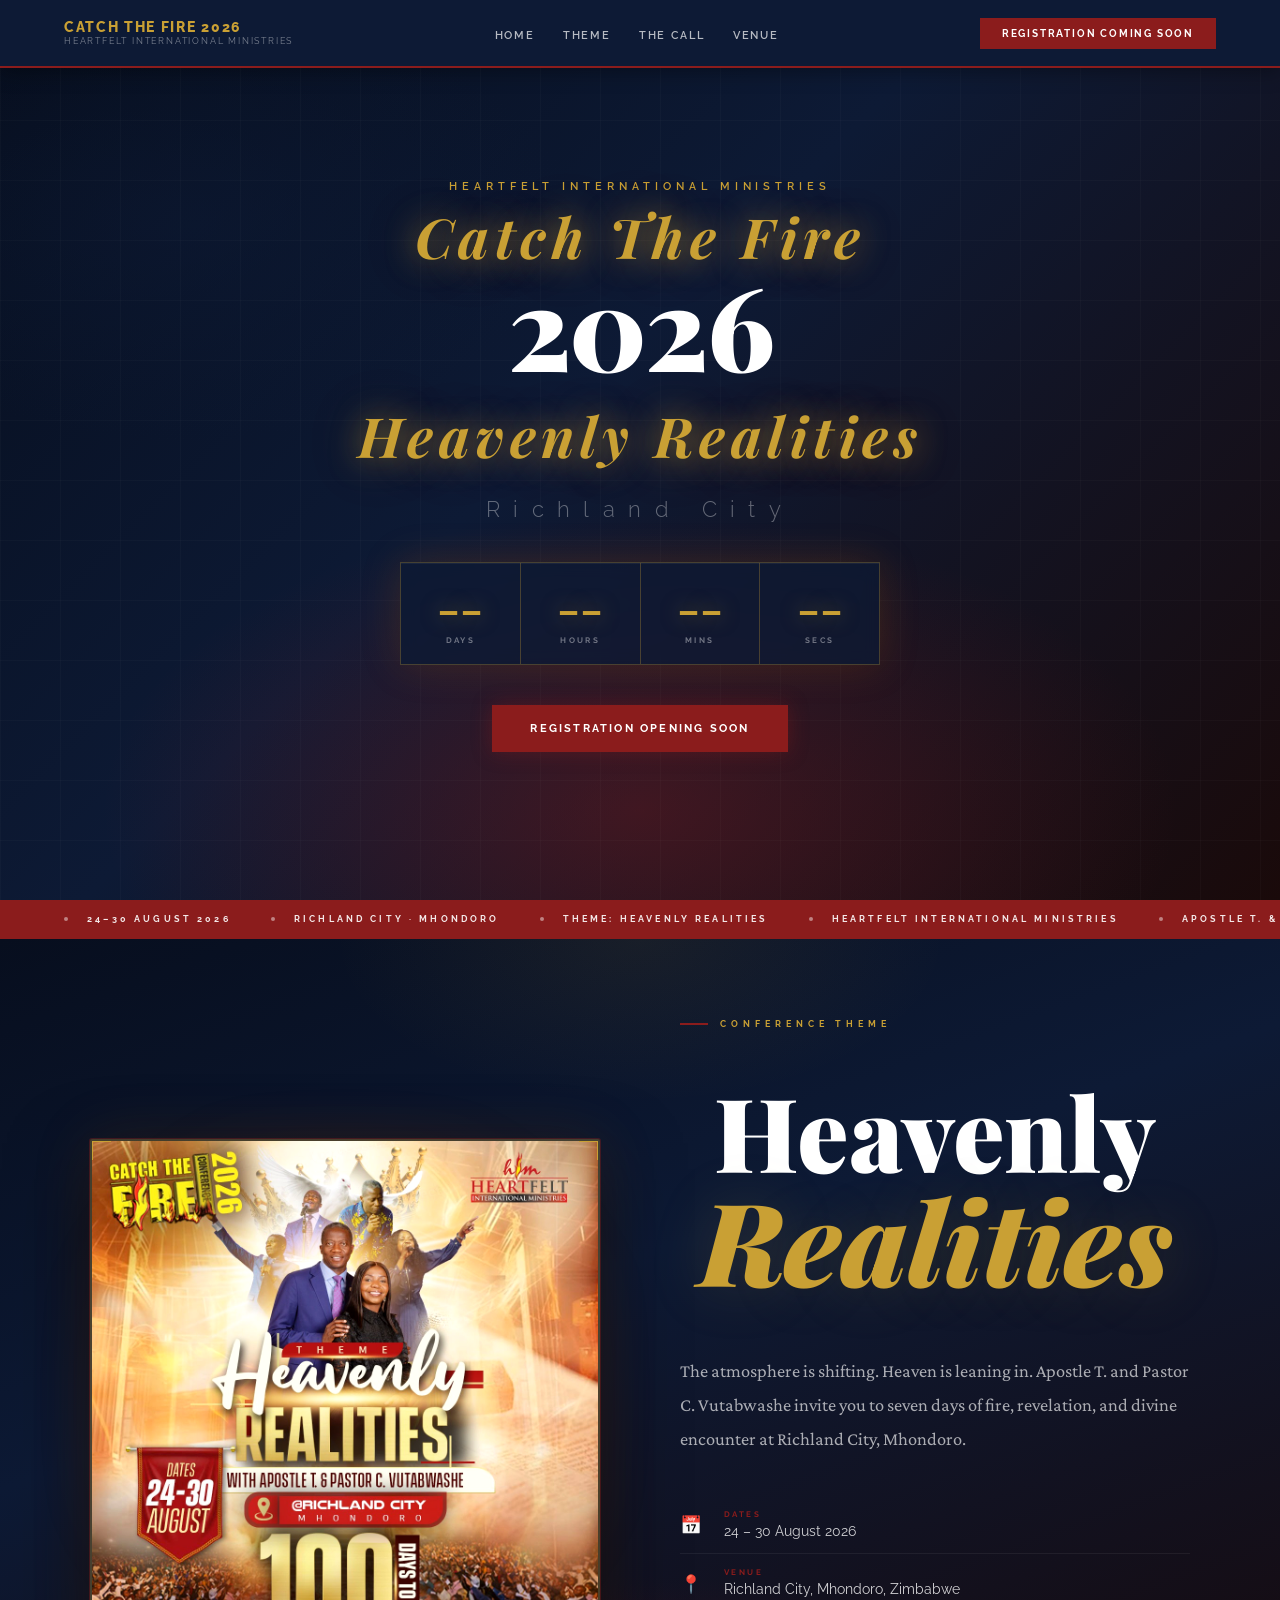
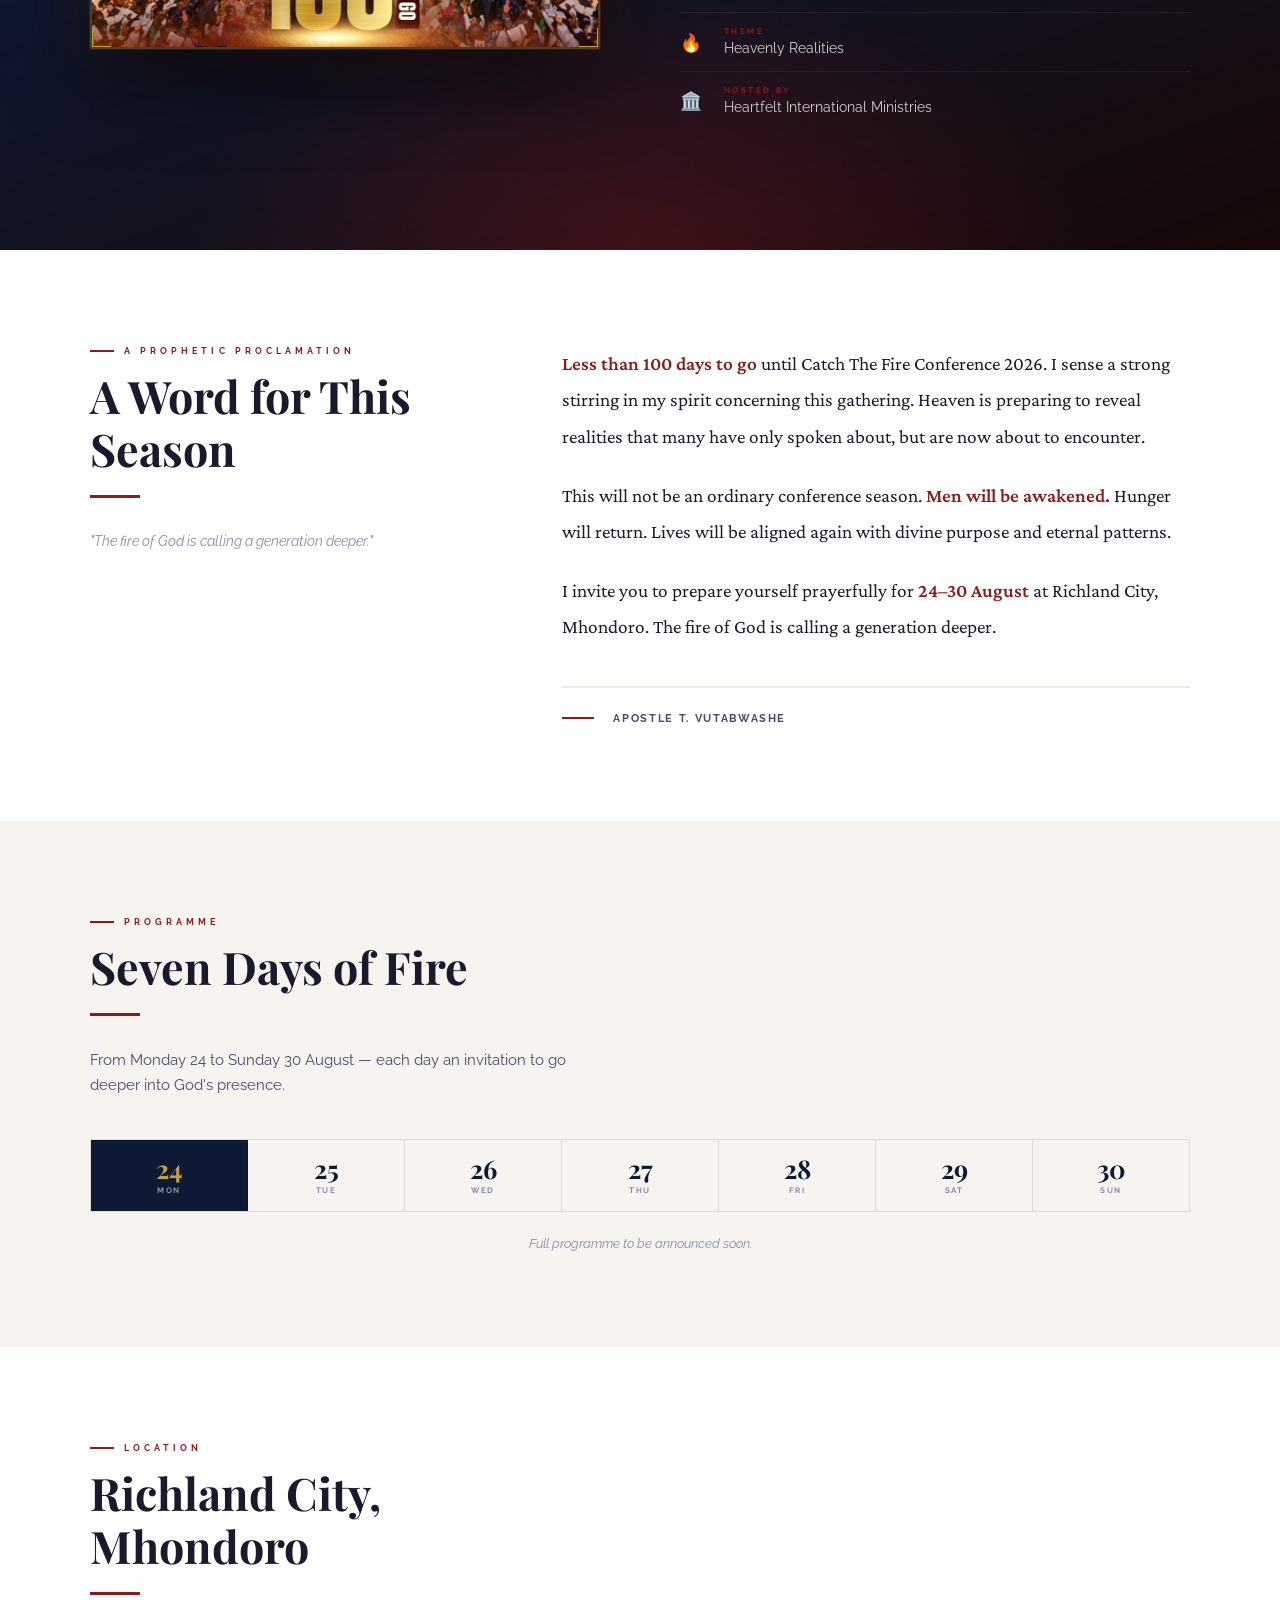
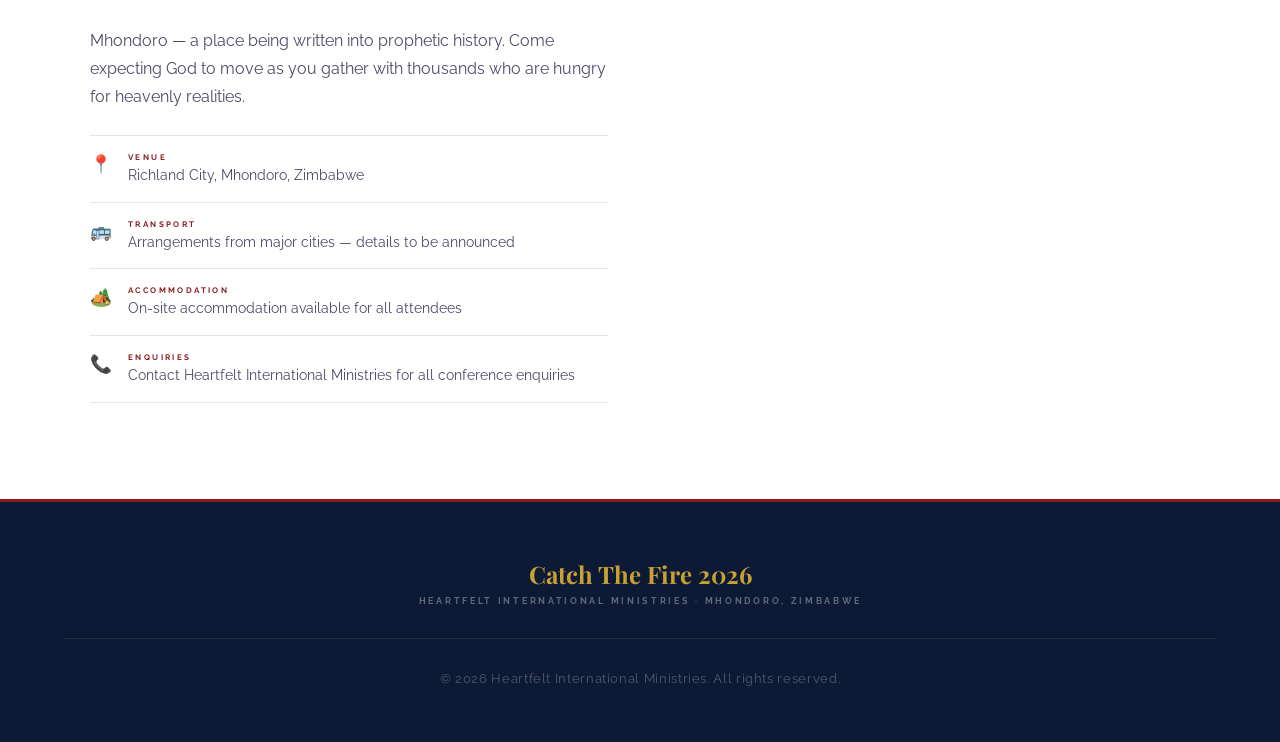
==== index.html @ 2359187a "initial project commit" ====
<!DOCTYPE html>
<html lang="en">
<head>
<meta charset="UTF-8">
<meta name="viewport" content="width=device-width, initial-scale=1.0">
<title>Catch The Fire 2026 — Heavenly Realities</title>
<link rel="preconnect" href="https://fonts.googleapis.com">
<link href="https://fonts.googleapis.com/css2?family=Playfair+Display:ital,wght@0,700;0,900;1,700&family=Raleway:wght@300;400;500;600;700;800&family=Crimson+Pro:ital,wght@0,300;0,400;0,600;1,400&display=swap" rel="stylesheet">
<!-- Main CSS File -->
<link href="assets/css/main.css" rel="stylesheet">
</head>
<body>

<nav>
  <a class="nav-brand" href="#">
    <span class="nav-brand-main">Catch The Fire 2026</span>
    <span class="nav-brand-sub">Heartfelt International Ministries</span>
  </a>
  <ul class="nav-links">
    <li><a href="#hero">Home</a></li>
    <li><a href="#theme">Theme</a></li>
    <li><a href="#message">The Call</a></li>
    <!-- <li><a href="#schedule">Programme</a></li> -->
    <li><a href="#venue">Venue</a></li>
  </ul>
  <a class="nav-reg" href="#register">Registration Coming Soon</a>
</nav>

<section id="hero">
  <div class="hero-ov"></div>
  <div class="hero-grid-bg"></div>

  <!-- Fire canvas at bottom of hero -->
  <canvas id="fire-canvas"></canvas>

  <!-- Floating ember particles -->
  <div class="embers-wrap" id="embers-wrap"></div>

  <div class="hero-content">
    <span class="hero-tagline">Heartfelt International Ministries</span>
    <h1 class="hero-title">
      <em>Catch The Fire</em>
      2026
    </h1>
     <h1 class="hero-title">
      <em>Heavenly Realities</em>
    </h1>
    <span class="hero-year">Richland City</span>
    <div class="cd-wrap">
      <div class="cd-unit"><span class="cd-num" id="cd-d">--</span><span class="cd-label">Days</span></div>
      <div class="cd-unit"><span class="cd-num" id="cd-h">--</span><span class="cd-label">Hours</span></div>
      <div class="cd-unit"><span class="cd-num" id="cd-m">--</span><span class="cd-label">Mins</span></div>
      <div class="cd-unit"><span class="cd-num" id="cd-s">--</span><span class="cd-label">Secs</span></div>
    </div>
    <div class="hero-ctas">
      <!-- Primary CTA now leads to the Coming Soon section instead -->
      <a class="btn-primary" href="#register">Registration Opening Soon</a>
    </div>
  </div>
</section>

<div class="div-bar" id="theme">
  <div class="div-scroll">
    <div class="div-item"><span class="div-dot"></span>24–30 August 2026</div>
    <div class="div-item"><span class="div-dot"></span>Richland City · Mhondoro</div>
    <div class="div-item"><span class="div-dot"></span>Theme: Heavenly Realities</div>
    <div class="div-item"><span class="div-dot"></span>Heartfelt International Ministries</div>
    <div class="div-item"><span class="div-dot"></span>Apostle T. & Pastor C. Vutabwashe</div>
    <div class="div-item"><span class="div-dot"></span>Catch The Fire 2026</div>
    <div class="div-item"><span class="div-dot"></span>24–30 August 2026</div>
    <div class="div-item"><span class="div-dot"></span>Richland City · Mhondoro</div>
    <div class="div-item"><span class="div-dot"></span>Theme: Heavenly Realities</div>
    <div class="div-item"><span class="div-dot"></span>Heartfelt International Ministries</div>
    <div class="div-item"><span class="div-dot"></span>Apostle T. & Pastor C. Vutabwashe</div>
    <div class="div-item"><span class="div-dot"></span>Catch The Fire 2026</div>
  </div>
</div>

<!-- ===================== CONFERENCE POSTER SECTION ===================== -->
<section id="poster-section">
  <div class="poster-inner">
    <div class="poster-image-wrap reveal">
      <div class="poster-glow"></div>
      <div class="poster-frame">
        <!-- REPLACE src below with your actual image path if hosting locally -->
        <img src="assets/img/poster.jpeg" alt="Catch The Fire 2026 — Heavenly Realities Conference Poster" />
        <div class="poster-corner tl"></div>
        <div class="poster-corner tr"></div>
        <div class="poster-corner bl"></div>
        <div class="poster-corner br"></div>
      </div>
    </div>
    <div class="poster-text reveal">
      <div class="poster-eyebrow">Conference Theme</div>
      <div class="theme-display">
        <span class="theme-big">Heavenly</span>
        <span class="theme-big accent">Realities</span>
      </div>
      <p class="poster-body">
        The atmosphere is shifting. Heaven is leaning in. Apostle T. and Pastor C. Vutabwashe invite you to seven days of fire, revelation, and divine encounter at Richland City, Mhondoro.
      </p>
      <ul class="poster-details-list">
        <li>
          <span class="pd-icon">📅</span>
          <div><span class="pd-label">Dates</span><span class="pd-val">24 – 30 August 2026</span></div>
        </li>
        <li>
          <span class="pd-icon">📍</span>
          <div><span class="pd-label">Venue</span><span class="pd-val">Richland City, Mhondoro, Zimbabwe</span></div>
        </li>
        <li>
          <span class="pd-icon">🔥</span>
          <div><span class="pd-label">Theme</span><span class="pd-val">Heavenly Realities</span></div>
        </li>
        <li>
          <span class="pd-icon">🏛️</span>
          <div><span class="pd-label">Hosted By</span><span class="pd-val">Heartfelt International Ministries</span></div>
        </li>
      </ul>
      <!-- <div class="poster-cta-row">
        <a class="btn-gold" href="#register">Register Now</a>
        <a class="btn-outline" href="#schedule">View Programme</a>
      </div> -->
    </div>
  </div>
</section>

<!-- MESSAGE – light -->
<section class="s-light" id="message">
  <div class="sw">
    <div class="msg-grid reveal">
      <div>
        <div class="kicker">A Prophetic Proclamation</div>
        <h2 class="sec-title">A Word for This Season</h2>
        <div class="rule"></div>
        <p style="margin-top:1.5rem; font-size:0.88rem; color:var(--text-muted); font-style:italic; line-height:1.7;">
          "The fire of God is calling a generation deeper."
        </p>
      </div>
      <div class="msg-text">
        <p><strong>Less than 100 days to go</strong> until Catch The Fire Conference 2026. I sense a strong stirring in my spirit concerning this gathering. Heaven is preparing to reveal realities that many have only spoken about, but are now about to encounter.</p>
        <p>This will not be an ordinary conference season. <strong>Men will be awakened.</strong> Hunger will return. Lives will be aligned again with divine purpose and eternal patterns.</p>
        <p>I invite you to prepare yourself prayerfully for <strong>24–30 August</strong> at Richland City, Mhondoro. The fire of God is calling a generation deeper.</p>
        <div class="msg-sig">
          <div class="sig-bar"></div>
          <div class="sig-name">Apostle T. Vutabwashe</div>
        </div>
      </div>
    </div>
  </div>
</section>

<!-- SCHEDULE – off-white -->
<section class="s-off" id="schedule">
  <div class="sw">
    <div class="kicker">Programme</div>
    <h2 class="sec-title">Seven Days of Fire</h2>
    <div class="rule"></div>
    <p style="color:var(--text-mid); max-width:500px; font-size:0.95rem; line-height:1.7; margin-bottom:0.5rem;">From Monday 24 to Sunday 30 August — each day an invitation to go deeper into God's presence.</p>
    <div class="sched-tabs" id="tabs">
      <div class="sd on" data-i="0"><span class="sd-n">24</span><span class="sd-d">Mon</span></div>
      <div class="sd" data-i="1"><span class="sd-n">25</span><span class="sd-d">Tue</span></div>
      <div class="sd" data-i="2"><span class="sd-n">26</span><span class="sd-d">Wed</span></div>
      <div class="sd" data-i="3"><span class="sd-n">27</span><span class="sd-d">Thu</span></div>
      <div class="sd" data-i="4"><span class="sd-n">28</span><span class="sd-d">Fri</span></div>
      <div class="sd" data-i="5"><span class="sd-n">29</span><span class="sd-d">Sat</span></div>
      <div class="sd" data-i="6"><span class="sd-n">30</span><span class="sd-d">Sun</span></div>
    </div>
    <!-- <div id="panels">
      <div class="sched-panel on" data-p="0">
        <div class="sess"><div class="sess-time">Evening</div><div class="sess-info"><div class="sess-title">Opening Night — Ignition</div><div class="sess-desc">Welcome, worship, and the inaugural fire session with Apostle Vutabwashe.</div></div><div class="sess-tag">Opening</div></div>
      </div>
      <div class="sched-panel" data-p="1">
        <div class="sess"><div class="sess-time">Morning</div><div class="sess-info"><div class="sess-title">Morning Session</div><div class="sess-desc">Prayer, worship, and teaching on Heavenly Realities.</div></div><div class="sess-tag">Teaching</div></div>
        <div class="sess"><div class="sess-time">Evening</div><div class="sess-info"><div class="sess-title">Evening Fire Session</div><div class="sess-desc">Corporate worship and impartation.</div></div><div class="sess-tag">Worship</div></div>
      </div>
      <div class="sched-panel" data-p="2">
        <div class="sess"><div class="sess-time">Morning</div><div class="sess-info"><div class="sess-title">Morning Prayer &amp; Teaching</div><div class="sess-desc">Deep teaching on divine alignment and eternal purpose.</div></div><div class="sess-tag">Teaching</div></div>
        <div class="sess"><div class="sess-time">Evening</div><div class="sess-info"><div class="sess-title">Midweek Fire</div><div class="sess-desc">High praise and worship encounter.</div></div><div class="sess-tag">Worship</div></div>
      </div>
      <div class="sched-panel" data-p="3">
        <div class="sess"><div class="sess-time">Morning</div><div class="sess-info"><div class="sess-title">Prophetic Morning</div><div class="sess-desc">Prophetic sessions and personal ministry.</div></div><div class="sess-tag">Prophetic</div></div>
        <div class="sess"><div class="sess-time">Evening</div><div class="sess-info"><div class="sess-title">Prophetic Night</div><div class="sess-desc">Prophetic declarations and ministry over the congregation.</div></div><div class="sess-tag">Prophetic</div></div>
      </div>
      <div class="sched-panel" data-p="4">
        <div class="sess"><div class="sess-time">Morning</div><div class="sess-info"><div class="sess-title">Healing &amp; Impartation</div><div class="sess-desc">Prayer for healing, breakthrough, and the laying on of hands.</div></div><div class="sess-tag">Healing</div></div>
        <div class="sess"><div class="sess-time">Evening</div><div class="sess-info"><div class="sess-title">Friday Fire</div><div class="sess-desc">Faith-filled worship and powerful ministry.</div></div><div class="sess-tag">Worship</div></div>
      </div>
      <div class="sched-panel" data-p="5">
        <div class="sess"><div class="sess-time">Morning</div><div class="sess-info"><div class="sess-title">Youth Morning Power</div><div class="sess-desc">Dedicated sessions for the younger generation.</div></div><div class="sess-tag">Youth</div></div>
        <div class="sess"><div class="sess-time">Evening</div><div class="sess-info"><div class="sess-title">Youth Fire Night</div><div class="sess-desc">A powerful night for the youth — worship, fire, and encounter.</div></div><div class="sess-tag">Youth</div></div>
      </div>
      <div class="sched-panel" data-p="6">
        <div class="sess"><div class="sess-time">Morning</div><div class="sess-info"><div class="sess-title">Closing Morning Service</div><div class="sess-desc">Final teaching and communion together.</div></div><div class="sess-tag">Closing</div></div>
        <div class="sess"><div class="sess-time">Afternoon</div><div class="sess-info"><div class="sess-title">Commissioning &amp; Closing Fire</div><div class="sess-desc">Final impartation, commissioning prayer, and the closing celebration of fire.</div></div><div class="sess-tag">Commissioning</div></div>
      </div>
    </div> -->
    <p style="font-size:0.82rem; color:var(--text-muted); font-style:italic; text-align:center; margin-top:1.5rem;">Full programme to be announced soon.</p>
  </div>
</section>

<!-- VENUE – light -->
<section class="s-light" id="venue">
  <div class="sw">
    <div class="venue-grid reveal">
      <div>
        <div class="kicker">Location</div>
        <h2 class="sec-title">Richland City, Mhondoro</h2>
        <div class="rule"></div>
        <p style="color:var(--text-mid); line-height:1.8; font-size:0.97rem; margin-bottom:1rem;">Mhondoro — a place being written into prophetic history. Come expecting God to move as you gather with thousands who are hungry for heavenly realities.</p>
        <ul class="vi-list">
          <li><span class="vi-ico">📍</span><div><span class="vi-k">Venue</span><span class="vi-v">Richland City, Mhondoro, Zimbabwe</span></div></li>
          <li><span class="vi-ico">🚌</span><div><span class="vi-k">Transport</span><span class="vi-v">Arrangements from major cities — details to be announced</span></div></li>
          <li><span class="vi-ico">🏕️</span><div><span class="vi-k">Accommodation</span><span class="vi-v">On-site accommodation available for all attendees</span></div></li>
          <li><span class="vi-ico">📞</span><div><span class="vi-k">Enquiries</span><span class="vi-v">Contact Heartfelt International Ministries for all conference enquiries</span></div></li>
        </ul>
      </div>
        <div class="venue-map">
          <iframe
            src="https://www.google.com/maps/embed?pb=!1m18!1m12!1m3!1d3798.32!2d30.8258728!3d-18.5552512!2m3!1f0!2f0!3f0!3m2!1i1024!2i768!4f13.1!3m3!1m2!1s0x1933c52f6a440211%3A0x83f27c504158d6ca!2sMount%20Zion%2C%20Richland%20City!5e0!3m2!1sen!2szw!4v1716000000000"
            width="100%"
            height="100%"
            style="border:0; position:absolute; inset:0; width:100%; height:100%;"
            allowfullscreen=""
            loading="lazy"
            referrerpolicy="no-referrer-when-downgrade">
          </iframe>
        </div>
    </div>
  </div>
</section>

<footer>
  <span class="ft-logo">Catch The Fire 2026</span>
  <span class="ft-min">Heartfelt International Ministries · Mhondoro, Zimbabwe</span>
  <div class="ft-rule"></div>
  <p class="ft-copy">© 2026 Heartfelt International Ministries. All rights reserved.</p>
</footer>
<!-- Main JS File -->
<script src="assets/js/main.js"></script>
</body>
</html>
---- assets/css/main.css ----
*, *::before, *::after { box-sizing: border-box; margin: 0; padding: 0; }
:root {
  --navy:       #0d1a35;
  --navy-mid:   #122040;
  --navy-light: #1a2d54;
  --crimson:    #8b1c1c;
  --crimson-hi: #a82424;
  --crimson-dim:#5a1010;
  --gold:       #c9a034;
  --gold-light: #e0b84a;
  --gold-dim:   #876a1f;
  --white:      #ffffff;
  --off-white:  #f7f4ef;
  --light-gray: #eeeae3;
  --text-dark:  #1a1a2e;
  --text-mid:   #4a4a6a;
  --text-muted: #8a8aaa;
  --bl: rgba(0,0,0,0.1);
  --bn: rgba(255,255,255,0.1);
  --bg: rgba(201,160,52,0.3);
}
html { scroll-behavior: smooth; }
body { font-family: 'Raleway', sans-serif; font-size: 16px; color: var(--text-dark); background: var(--white); overflow-x: hidden; }

/* NAV */
nav {
  position: fixed; top: 0; left: 0; right: 0; z-index: 200;
  background: var(--navy); border-bottom: 2px solid var(--crimson);
  display: flex; align-items: center; justify-content: space-between;
  padding: 0 5%; height: 68px;
  box-shadow: 0 2px 20px rgba(0,0,0,0.4);
}
.nav-brand { display: flex; flex-direction: column; text-decoration: none; }
.nav-brand-main { font-weight: 800; font-size: 14px; letter-spacing: 0.12em; text-transform: uppercase; color: var(--gold); line-height: 1.1; }
.nav-brand-sub { font-size: 9px; font-weight: 400; letter-spacing: 0.2em; text-transform: uppercase; color: rgba(255,255,255,0.45); }
.nav-links { display: flex; gap: 1.8rem; list-style: none; }
.nav-links a { font-size: 11px; font-weight: 600; letter-spacing: 0.15em; text-transform: uppercase; color: rgba(255,255,255,0.7); text-decoration: none; transition: color 0.25s; padding-bottom: 2px; border-bottom: 1px solid transparent; }
.nav-links a:hover { color: var(--gold); border-bottom-color: var(--gold); }
.nav-reg { background: var(--crimson); color: #fff; font-size: 10px; font-weight: 700; letter-spacing: 0.18em; text-transform: uppercase; padding: 10px 22px; text-decoration: none; transition: background 0.25s; }
.nav-reg:hover { background: var(--crimson-hi); }

/* HERO */
#hero {
  position: relative; min-height: 100vh;
  display: flex; align-items: center; justify-content: center;
  background: linear-gradient(135deg, #060d1c 0%, var(--navy) 45%, #1a0a0a 100%);
  overflow: hidden;
}
.hero-ov {
  position: absolute; inset: 0;
  background:
    radial-gradient(ellipse 70% 55% at 50% 90%, rgba(139,28,28,0.38) 0%, transparent 60%),
    radial-gradient(ellipse 50% 40% at 15% 25%, rgba(13,26,53,0.5) 0%, transparent 60%);
}
.hero-grid-bg {
  position: absolute; inset: 0;
  background-image: linear-gradient(rgba(255,255,255,0.02) 1px, transparent 1px), linear-gradient(90deg, rgba(255,255,255,0.02) 1px, transparent 1px);
  background-size: 60px 60px;
}

/* FIRE CANVAS */
#fire-canvas {
  position: absolute;
  bottom: 0; left: 0; right: 0;
  width: 100%; height: 55%;
  z-index: 1;
  pointer-events: none;
  opacity: 0.85;
}

/* FLOATING EMBER PARTICLES */
.embers-wrap {
  position: absolute; inset: 0; z-index: 1; pointer-events: none; overflow: hidden;
}
.ember {
  position: absolute;
  bottom: -10px;
  width: 3px; height: 3px;
  border-radius: 50%;
  background: radial-gradient(circle, #fff8d0, #ffaa00, transparent);
  animation: ember-rise linear infinite;
  opacity: 0;
  box-shadow: 0 0 6px 2px rgba(255,150,0,0.6);
}
@keyframes ember-rise {
  0%   { transform: translateY(0) translateX(0) scale(1); opacity: 0; }
  10%  { opacity: 1; }
  80%  { opacity: 0.6; }
  100% { transform: translateY(-80vh) translateX(var(--drift)) scale(0); opacity: 0; }
}

.hero-content { position: relative; z-index: 3; text-align: center; padding: 6rem 5% 4rem; max-width: 860px; width: 100%; }
.hero-badge {
  display: inline-flex; align-items: center; gap: 10px;
  background: var(--crimson); color: #fff;
  font-size: 9px; font-weight: 700; letter-spacing: 0.3em; text-transform: uppercase;
  padding: 7px 20px; margin-bottom: 2rem;
}
.hero-badge::before, .hero-badge::after { content: ''; display: block; width: 16px; height: 1px; background: rgba(255,255,255,0.4); }
.hero-tagline { font-size: 11px; font-weight: 600; letter-spacing: 0.45em; text-transform: uppercase; color: var(--gold); margin-bottom: 1.2rem; display: block; }
.hero-title { font-family: 'Playfair Display', serif; font-size: clamp(3.5rem, 9vw, 7.5rem); font-weight: 900; line-height: 0.9; color: #fff; margin-bottom: 0.3em; letter-spacing: -0.02em; }
.hero-title em { display: block; font-style: italic; color: var(--gold); font-size: 0.48em; letter-spacing: 0.1em; font-weight: 700; margin-bottom: 0.2em; text-shadow: 0 0 30px rgba(201,160,52,0.6), 0 0 60px rgba(255,120,0,0.3); animation: glow-pulse 3s ease-in-out infinite; }
@keyframes glow-pulse {
  0%, 100% { text-shadow: 0 0 30px rgba(201,160,52,0.6), 0 0 60px rgba(255,120,0,0.3); }
  50% { text-shadow: 0 0 50px rgba(201,160,52,0.9), 0 0 100px rgba(255,120,0,0.5), 0 0 4px #fff; }
}
.hero-year { font-family: 'Raleway', sans-serif; font-size: clamp(1rem, 2vw, 1.4rem); font-weight: 300; letter-spacing: 0.6em; color: rgba(255,255,255,0.35); margin-top: 0.5rem; display: block; }

/* COUNTDOWN */
.cd-wrap {
  display: flex; justify-content: center; align-items: stretch;
  border: 1px solid var(--bg); background: rgba(13,26,53,0.75);
  max-width: 480px; margin: 2.5rem auto;
  backdrop-filter: blur(8px);
  box-shadow: 0 0 40px rgba(200,100,0,0.2), inset 0 1px 0 rgba(255,255,255,0.05);
}
.cd-unit { flex: 1; padding: 1.2rem 0.5rem; text-align: center; border-right: 1px solid var(--bg); }
.cd-unit:last-child { border-right: none; }
.cd-num { font-family: 'Playfair Display', serif; font-size: clamp(2rem, 5vw, 3rem); font-weight: 700; color: var(--gold); line-height: 1; display: block; text-shadow: 0 0 20px rgba(201,160,52,0.5); }
.cd-label { font-size: 8px; font-weight: 700; letter-spacing: 0.3em; text-transform: uppercase; color: rgba(255,255,255,0.4); margin-top: 5px; display: block; }

.hero-ctas { display: flex; gap: 1rem; justify-content: center; flex-wrap: wrap; }
.btn-primary { background: var(--crimson); color: #fff; font-size: 11px; font-weight: 700; letter-spacing: 0.2em; text-transform: uppercase; padding: 15px 36px; text-decoration: none; display: inline-block; transition: all 0.3s; border: 2px solid var(--crimson); box-shadow: 0 0 20px rgba(139,28,28,0.4); }
.btn-primary:hover { background: var(--crimson-hi); box-shadow: 0 0 40px rgba(200,50,50,0.6); }
.btn-outline { background: transparent; color: rgba(255,255,255,0.8); font-size: 11px; font-weight: 600; letter-spacing: 0.2em; text-transform: uppercase; padding: 15px 36px; text-decoration: none; display: inline-block; transition: all 0.25s; border: 2px solid rgba(255,255,255,0.25); }
.btn-outline:hover { border-color: var(--gold); color: var(--gold); }

/* DIVIDER */
.div-bar { background: var(--crimson); padding: 0.9rem 5%; overflow: hidden; }
.div-scroll { display: flex; gap: 2.5rem; white-space: nowrap; animation: scroll-bar 25s linear infinite; width: max-content; }
.div-item { font-size: 9px; font-weight: 700; letter-spacing: 0.35em; text-transform: uppercase; color: rgba(255,255,255,0.9); display: flex; align-items: center; gap: 1.2rem; }
.div-dot { width: 4px; height: 4px; border-radius: 50%; background: rgba(255,255,255,0.45); flex-shrink: 0; }
@keyframes scroll-bar { from { transform: translateX(0); } to { transform: translateX(-50%); } }

/* ===================== POSTER SECTION ===================== */
#poster-section {
  background: linear-gradient(160deg, #070e1e 0%, #0d1a35 40%, #180808 100%);
  padding: 5rem 5%;
  position: relative;
  overflow: hidden;
}
#poster-section::before {
  content: '';
  position: absolute; inset: 0;
  background:
    radial-gradient(ellipse 60% 50% at 50% 100%, rgba(139,28,28,0.35) 0%, transparent 60%),
    radial-gradient(ellipse 40% 30% at 50% 0%, rgba(201,160,52,0.08) 0%, transparent 60%);
  pointer-events: none;
}
.poster-inner {
  max-width: 1100px; margin: 0 auto;
  display: grid; grid-template-columns: 1fr 1fr; gap: 5rem; align-items: center;
  position: relative; z-index: 1;
}
.poster-image-wrap {
  position: relative;
}
.poster-glow {
  position: absolute; inset: -20px;
  background: radial-gradient(ellipse 80% 80% at 50% 50%, rgba(201,160,52,0.15), rgba(200,60,0,0.12), transparent 70%);
  filter: blur(20px);
  z-index: 0;
}
.poster-frame {
  position: relative; z-index: 1;
  border: 2px solid rgba(201,160,52,0.3);
  box-shadow:
    0 0 0 1px rgba(139,28,28,0.4),
    0 30px 80px rgba(0,0,0,0.6),
    0 0 60px rgba(201,100,0,0.15);
  border-radius: 2px;
  overflow: hidden;
  animation: poster-float 6s ease-in-out infinite;
}
@keyframes poster-float {
  0%, 100% { transform: translateY(0) rotate(0deg); }
  33% { transform: translateY(-8px) rotate(0.3deg); }
  66% { transform: translateY(-4px) rotate(-0.2deg); }
}
.poster-frame img {
  width: 100%; display: block;
  filter: contrast(1.05) saturate(1.1);
}
.poster-corner {
  position: absolute; width: 20px; height: 20px; z-index: 2;
  border-color: var(--gold); border-style: solid;
}
.poster-corner.tl { top: -1px; left: -1px; border-width: 2px 0 0 2px; }
.poster-corner.tr { top: -1px; right: -1px; border-width: 2px 2px 0 0; }
.poster-corner.bl { bottom: -1px; left: -1px; border-width: 0 0 2px 2px; }
.poster-corner.br { bottom: -1px; right: -1px; border-width: 0 2px 2px 0; }

.poster-text { color: #fff; }
.poster-eyebrow {
  font-size: 9px; font-weight: 700; letter-spacing: 0.55em; text-transform: uppercase;
  color: var(--gold); margin-bottom: 1.2rem; display: flex; align-items: center; gap: 12px;
}
.poster-eyebrow::before { content: ''; display: block; width: 28px; height: 2px; background: var(--crimson); }
.poster-headline {
  font-family: 'Playfair Display', serif;
  font-size: clamp(2rem, 3.5vw, 3rem);
  font-weight: 900; line-height: 1.1; margin-bottom: 1.5rem;
  color: #fff;
}
.poster-headline span { color: var(--gold); font-style: italic; }
.poster-body {
  font-family: 'Crimson Pro', Georgia, serif;
  font-size: 1.15rem; line-height: 1.85; color: rgba(255,255,255,0.65);
  margin-bottom: 2.5rem;
}
.poster-details-list { list-style: none; margin-bottom: 2.5rem; }
.poster-details-list li {
  display: flex; align-items: center; gap: 1rem;
  padding: 0.8rem 0; border-bottom: 1px solid rgba(255,255,255,0.06);
  font-size: 0.9rem;
}
.poster-details-list li:last-child { border-bottom: none; }
.pd-icon { font-size: 1.1rem; width: 28px; flex-shrink: 0; }
.pd-label { font-size: 8px; font-weight: 700; letter-spacing: 0.3em; text-transform: uppercase; color: var(--crimson); display: block; margin-bottom: 2px; }
.pd-val { color: rgba(255,255,255,0.8); line-height: 1.4; }
.poster-cta-row { display: flex; gap: 1rem; flex-wrap: wrap; }

/* SECTIONS */
.s-light { background: var(--white); padding: 6rem 5%; }
.s-off   { background: var(--off-white); padding: 6rem 5%; }
.s-dark  { background: var(--navy); padding: 6rem 5%; }
.s-mid   { background: var(--navy-mid); padding: 6rem 5%; }
.s-crimson { background: var(--crimson); padding: 5rem 5%; text-align: center; position: relative; overflow: hidden; }
.s-crimson::before { content: ''; position: absolute; inset: 0; background: linear-gradient(135deg, var(--crimson-dim), var(--crimson), #b02020); }
.sw { max-width: 1100px; margin: 0 auto; }

.kicker { font-size: 9px; font-weight: 700; letter-spacing: 0.45em; text-transform: uppercase; color: var(--crimson); margin-bottom: 0.8rem; display: flex; align-items: center; gap: 10px; }
.kicker.light { color: var(--gold); }
.kicker::before { content: ''; display: block; width: 24px; height: 2px; background: currentColor; flex-shrink: 0; }
.kicker.center { justify-content: center; }
.sec-title { font-family: 'Playfair Display', serif; font-size: clamp(1.8rem, 4vw, 2.8rem); font-weight: 700; line-height: 1.2; margin-bottom: 1.2rem; }
.sec-title.light { color: #fff; }
.sec-title.center { text-align: center; }
.rule { width: 50px; height: 3px; background: var(--crimson); margin-bottom: 2rem; }
.rule.gold { background: var(--gold); }
.rule.center { margin-left: auto; margin-right: auto; }

/* MESSAGE */
.msg-grid { display: grid; grid-template-columns: 1fr 1.6fr; gap: 5rem; align-items: start; }
.msg-aside-card { background: var(--navy); padding: 2.5rem; color: #fff; }
.msg-aside-card strong { font-size: 3rem; font-family: 'Playfair Display', serif; font-weight: 900; color: var(--gold); display: block; line-height: 1; }
.msg-aside-card span { font-size: 9px; font-weight: 700; letter-spacing: 0.35em; text-transform: uppercase; color: rgba(255,255,255,0.45); display: block; margin-top: 0.5rem; }
.msg-text p { font-family: 'Crimson Pro', Georgia, serif; font-size: 1.2rem; line-height: 1.9; color: var(--text-dark); margin-bottom: 1.4rem; }
.msg-text p strong { color: var(--crimson); font-weight: 600; }
.msg-sig { margin-top: 2.5rem; padding-top: 1.5rem; border-top: 2px solid var(--light-gray); display: flex; align-items: center; gap: 1.2rem; }
.sig-bar { width: 32px; height: 2px; background: var(--crimson); }
.sig-name { font-size: 11px; font-weight: 700; letter-spacing: 0.15em; text-transform: uppercase; color: var(--text-mid); }

/* THEME */
.theme-display { text-align: center; padding: 2rem 0 3.5rem; }
.theme-word-sm { font-size: 10px; font-weight: 700; letter-spacing: 0.55em; text-transform: uppercase; color: rgba(255,255,255,0.35); margin-bottom: 1.5rem; display: block; }
.theme-big { font-family: 'Playfair Display', serif; font-size: clamp(3rem, 8vw, 7rem); font-weight: 900; line-height: 1; color: #fff; display: block; }
.theme-big.accent { color: var(--gold); font-style: italic; font-size: clamp(3.5rem, 9vw, 8.5rem); text-shadow: 0 0 60px rgba(201,160,52,0.18); }
.pillars { display: grid; grid-template-columns: repeat(3, 1fr); gap: 1px; background: rgba(255,255,255,0.07); border: 1px solid rgba(255,255,255,0.07); margin-top: 4rem; }
.pillar { padding: 2.5rem 2rem; background: var(--navy-mid); border-top: 3px solid transparent; transition: border-color 0.3s; text-align: center; }
.pillar:hover { border-top-color: var(--crimson); }
.pillar-icon { font-size: 2rem; margin-bottom: 1rem; display: block; }
.pillar-title { font-size: 10px; font-weight: 700; letter-spacing: 0.25em; text-transform: uppercase; color: var(--gold); margin-bottom: 0.8rem; }
.pillar-text { font-size: 0.88rem; color: rgba(255,255,255,0.5); line-height: 1.7; }

/* DETAILS */
.det-grid { display: grid; grid-template-columns: repeat(3, 1fr); gap: 2rem; margin-top: 3rem; }
.det-card { border: 1px solid var(--bl); padding: 2.5rem 2rem; position: relative; overflow: hidden; background: var(--white); transition: box-shadow 0.3s, transform 0.3s; }
.det-card::before { content: ''; position: absolute; top: 0; left: 0; width: 4px; height: 100%; background: var(--crimson); }
.det-card:hover { box-shadow: 0 8px 30px rgba(0,0,0,0.1); transform: translateY(-3px); }
.det-icon { font-size: 2rem; margin-bottom: 1rem; display: block; }
.det-kicker { font-size: 8px; font-weight: 700; letter-spacing: 0.35em; text-transform: uppercase; color: var(--crimson); margin-bottom: 0.5rem; }
.det-val { font-family: 'Playfair Display', serif; font-size: 1.3rem; font-weight: 700; color: var(--navy); line-height: 1.25; }
.det-sub { font-size: 0.82rem; color: var(--text-muted); margin-top: 0.35rem; }

/* SCHEDULE */
.sched-tabs { display: flex; border: 1px solid var(--bl); margin-top: 2.5rem; overflow-x: auto; }
.sd { flex: 1; min-width: 90px; text-align: center; padding: 1rem 0.5rem; border-right: 1px solid var(--bl); cursor: pointer; background: var(--off-white); transition: background 0.2s; user-select: none; }
.sd:last-child { border-right: none; }
.sd.on { background: var(--navy); }
.sd.on .sd-n { color: var(--gold); }
.sd.on .sd-d { color: rgba(255,255,255,0.55); }
.sd:hover:not(.on) { background: var(--light-gray); }
.sd-n { font-family: 'Playfair Display', serif; font-size: 1.6rem; font-weight: 700; color: var(--navy); display: block; line-height: 1; }
.sd-d { font-size: 8px; font-weight: 700; letter-spacing: 0.2em; text-transform: uppercase; color: var(--text-muted); display: block; margin-top: 3px; }
.sched-panel { border: 1px solid var(--bl); border-top: none; padding: 2.5rem; display: none; background: var(--white); }
.sched-panel.on { display: block; }
.sess { display: flex; gap: 1.5rem; align-items: flex-start; padding: 1.2rem 0; border-bottom: 1px solid var(--bl); }
.sess:last-child { border-bottom: none; }
.sess-time { font-size: 10px; font-weight: 700; letter-spacing: 0.1em; color: var(--crimson); min-width: 70px; padding-top: 3px; text-transform: uppercase; }
.sess-info { flex: 1; }
.sess-title { font-family: 'Playfair Display', serif; font-size: 1.1rem; font-weight: 700; color: var(--navy); margin-bottom: 0.2rem; }
.sess-desc { font-size: 0.88rem; color: var(--text-mid); line-height: 1.6; }
.sess-tag { font-size: 8px; font-weight: 700; letter-spacing: 0.2em; text-transform: uppercase; padding: 4px 10px; border: 1px solid var(--crimson); color: var(--crimson); flex-shrink: 0; align-self: flex-start; }

/* HOST */
.host-card { background: var(--white); border: 1px solid var(--bl); overflow: hidden; transition: transform 0.3s, box-shadow 0.3s; text-align: center; max-width: 460px; margin: 3rem auto 0; }
.host-card:hover { transform: translateY(-4px); box-shadow: 0 12px 40px rgba(0,0,0,0.1); }
.host-banner { background: var(--navy); padding: 2.5rem; position: relative; overflow: hidden; }
.host-banner::after { content: ''; position: absolute; bottom: 0; left: 0; right: 0; height: 3px; background: var(--crimson); }
.host-emblem { width: 80px; height: 80px; border-radius: 50%; background: var(--crimson); display: flex; align-items: center; justify-content: center; font-size: 2rem; margin: 0 auto 1rem; border: 3px solid var(--gold); }
.host-name { font-family: 'Playfair Display', serif; font-size: 1.4rem; font-weight: 700; color: #fff; }
.host-role { font-size: 9px; font-weight: 700; letter-spacing: 0.3em; text-transform: uppercase; color: var(--gold); margin-top: 0.3rem; }
.host-body { padding: 2rem; }
.host-min { font-size: 0.9rem; color: var(--text-mid); font-style: italic; }

/* VENUE */
.venue-grid { display: grid; grid-template-columns: 1fr 1fr; gap: 4rem; align-items: start; }
.venue-map { border: 1px solid var(--bn); aspect-ratio: 4/3; position: relative; overflow: hidden; }
.venue-map::before {
  content: '';
  position: absolute;
  inset: 0;
  background-image: linear-gradient(rgba(255,255,255,0.015) 1px, transparent 1px),
                    linear-gradient(90deg, rgba(255,255,255,0.015) 1px, transparent 1px);
  background-size: 30px 30px;
  pointer-events: none;
  z-index: 1;
}
.venue-pin { position: relative; z-index: 1; text-align: center; }
.venue-pin span { font-size: 3.5rem; display: block; margin-bottom: 0.8rem; animation: fl 2.5s ease-in-out infinite; }
@keyframes fl { 0%,100%{transform:translateY(0)} 50%{transform:translateY(-8px)} }
.venue-pin strong { font-family: 'Playfair Display', serif; font-size: 1.2rem; color: var(--gold); display: block; }
.venue-pin em { font-size: 9px; font-style: normal; font-weight: 700; letter-spacing: 0.35em; text-transform: uppercase; color: rgba(255,255,255,0.35); display: block; margin-top: 4px; }
.vi-list { list-style: none; margin-top: 1.5rem; }
.vi-list li { padding: 1rem 0; border-bottom: 1px solid var(--bl); display: flex; gap: 1rem; align-items: flex-start; }
.vi-list li:first-child { border-top: 1px solid var(--bl); }
.vi-ico { font-size: 1.1rem; flex-shrink: 0; margin-top: 1px; }
.vi-k { font-size: 8px; font-weight: 700; letter-spacing: 0.3em; text-transform: uppercase; color: var(--crimson); display: block; margin-bottom: 2px; }
.vi-v { font-size: 0.9rem; color: var(--text-mid); line-height: 1.5; }

/* CTA BANNER */
.cta-inner { position: relative; z-index: 1; }
.cta-title { font-family: 'Playfair Display', serif; font-size: clamp(2rem, 5vw, 3.5rem); font-weight: 700; color: #fff; margin-bottom: 1rem; }
.cta-sub { font-family: 'Crimson Pro', Georgia, serif; font-size: 1.2rem; font-style: italic; color: rgba(255,255,255,0.75); max-width: 500px; margin: 0 auto 2rem; }
.btn-gold { background: var(--gold); color: var(--navy); font-size: 11px; font-weight: 800; letter-spacing: 0.22em; text-transform: uppercase; padding: 16px 44px; text-decoration: none; display: inline-block; transition: background 0.25s; border: 2px solid var(--gold); }
.btn-gold:hover { background: var(--gold-light); }

/* REGISTER */
.reg-card { background: var(--navy); border: 1px solid var(--bn); padding: 3.5rem; text-align: center; max-width: 680px; margin: 3rem auto 0; position: relative; overflow: hidden; }
.reg-card::before { content: ''; position: absolute; top: 0; left: 0; right: 0; height: 3px; background: linear-gradient(to right, var(--crimson), var(--gold)); }
.reg-meta { display: flex; justify-content: center; gap: 2.5rem; margin-bottom: 2rem; flex-wrap: wrap; }
.rm-item { text-align: center; }
.rm-val { font-family: 'Playfair Display', serif; font-size: 1.2rem; font-weight: 700; color: #fff; display: block; }
.rm-key { font-size: 8px; font-weight: 700; letter-spacing: 0.3em; text-transform: uppercase; color: var(--gold); display: block; margin-top: 2px; }
.rm-div { width: 1px; background: var(--bn); align-self: stretch; }

/* FAQ */
.faq-grid { display: grid; grid-template-columns: 1fr 1fr; gap: 1.5rem; margin-top: 3rem; }
.faq-item { border: 1px solid var(--bl); padding: 2rem; border-left: 3px solid var(--gold); background: var(--white); }
.faq-q { font-weight: 700; font-size: 0.95rem; color: var(--navy); margin-bottom: 0.6rem; }
.faq-a { font-size: 0.88rem; color: var(--text-mid); line-height: 1.7; }

/* FOOTER */
footer { background: var(--navy); border-top: 3px solid var(--crimson); padding: 3.5rem 5%; text-align: center; }
.ft-logo { font-family: 'Playfair Display', serif; font-size: 1.5rem; font-weight: 700; color: var(--gold); display: block; margin-bottom: 0.4rem; }
.ft-min { font-size: 9px; font-weight: 700; letter-spacing: 0.3em; text-transform: uppercase; color: rgba(255,255,255,0.35); display: block; margin-bottom: 2rem; }
.ft-rule { height: 1px; background: rgba(255,255,255,0.07); margin-bottom: 2rem; }
.ft-copy { font-size: 0.8rem; color: rgba(255,255,255,0.28); letter-spacing: 0.05em; }

/* ANIMATIONS */
.reveal { opacity: 0; transform: translateY(28px); transition: opacity 0.65s ease, transform 0.65s ease; }
.reveal.shown { opacity: 1; transform: none; }

/* RESPONSIVE */
@media (max-width: 850px) {
  .nav-links { display: none; }
  .msg-grid, .venue-grid, .poster-inner { grid-template-columns: 1fr; gap: 2.5rem; }
  .det-grid, .pillars, .faq-grid { grid-template-columns: 1fr; }
  .reg-card { padding: 2rem 1.5rem; }
  .reg-meta { gap: 1.5rem; }
  .poster-image-wrap { order: -1; }
}
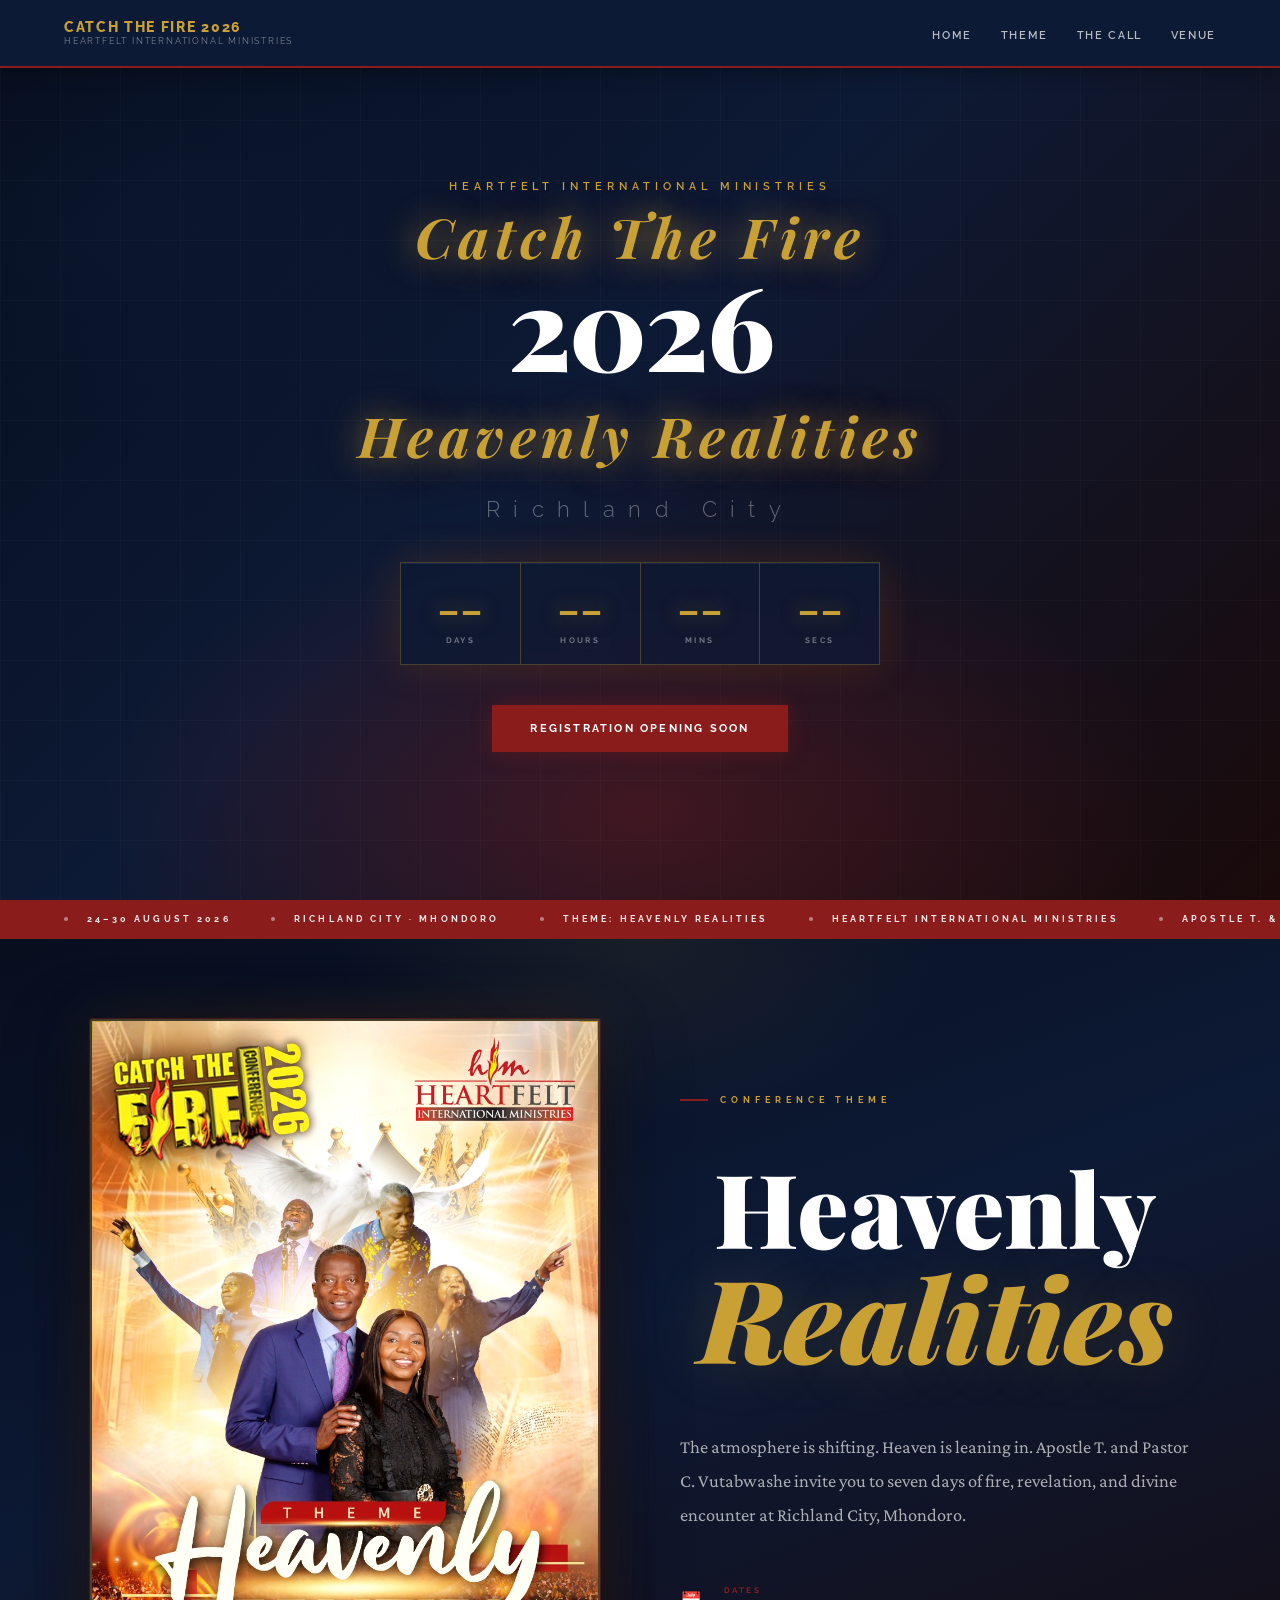
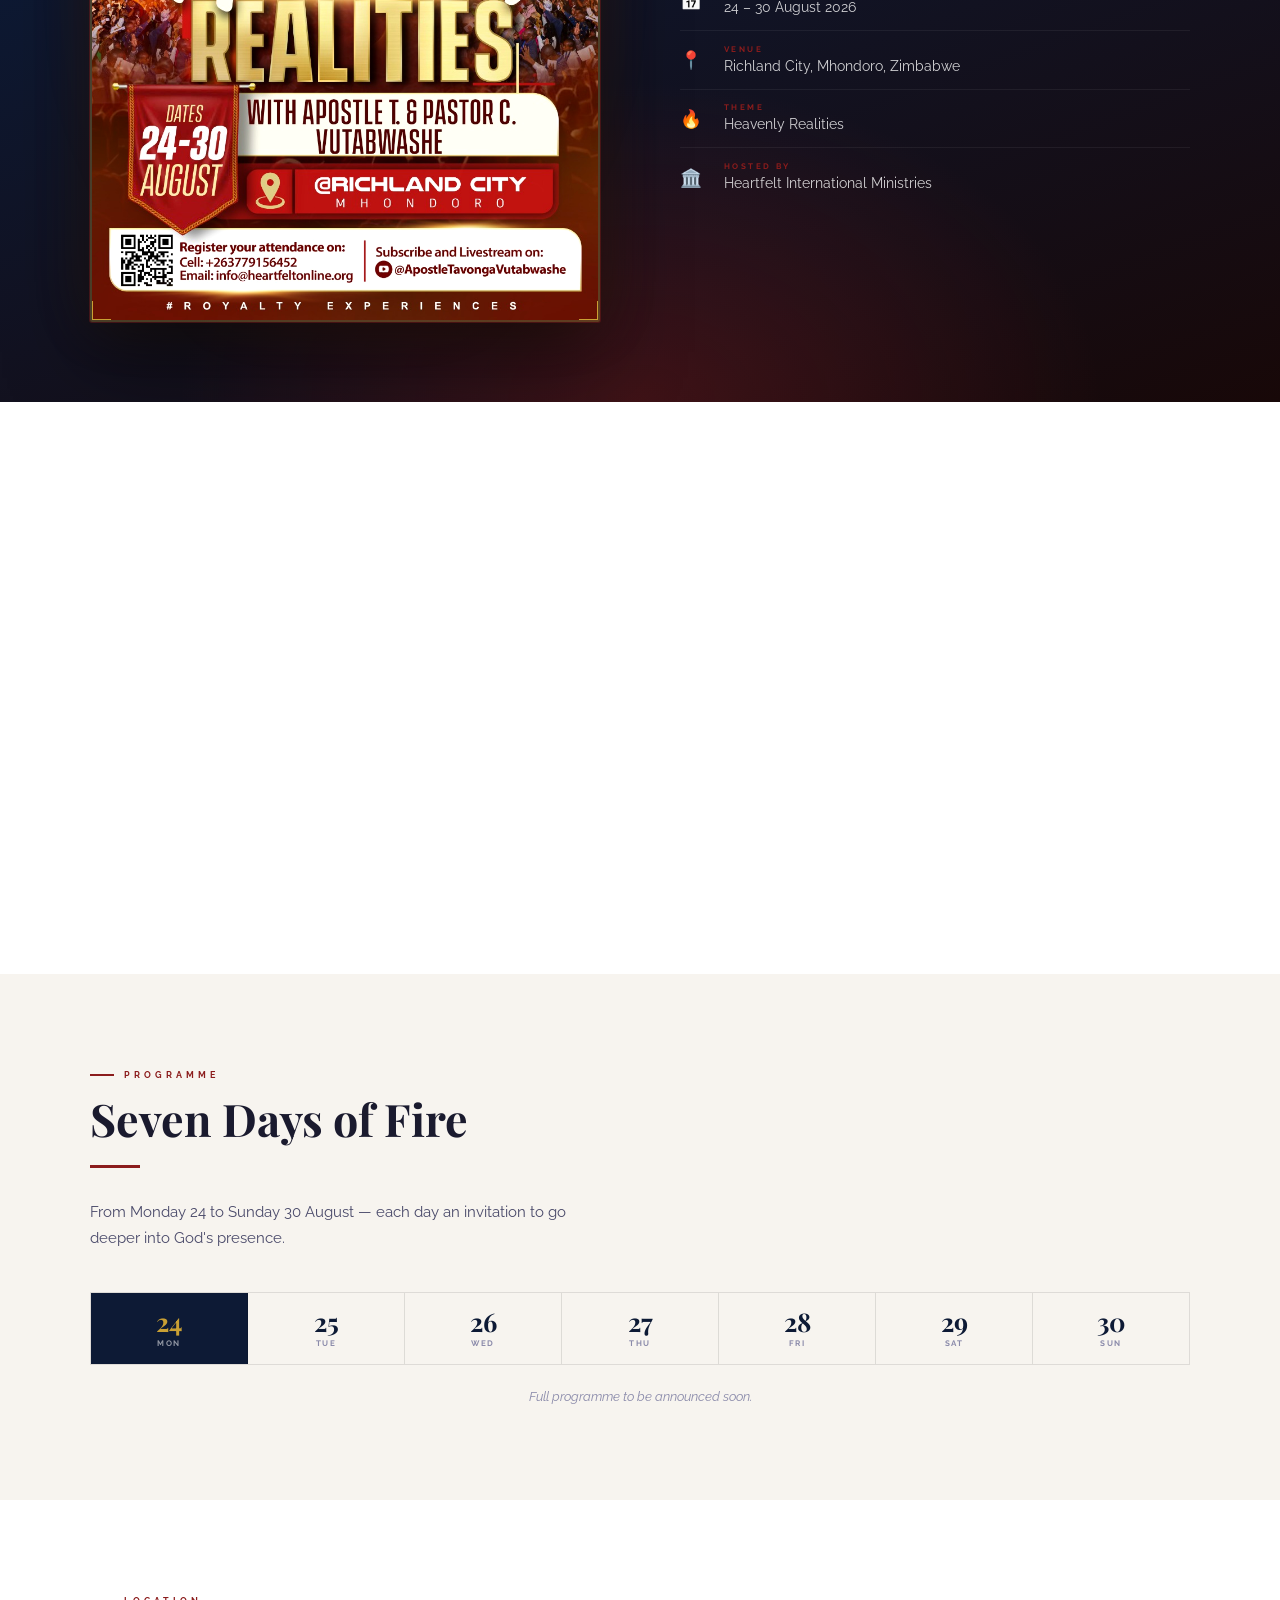
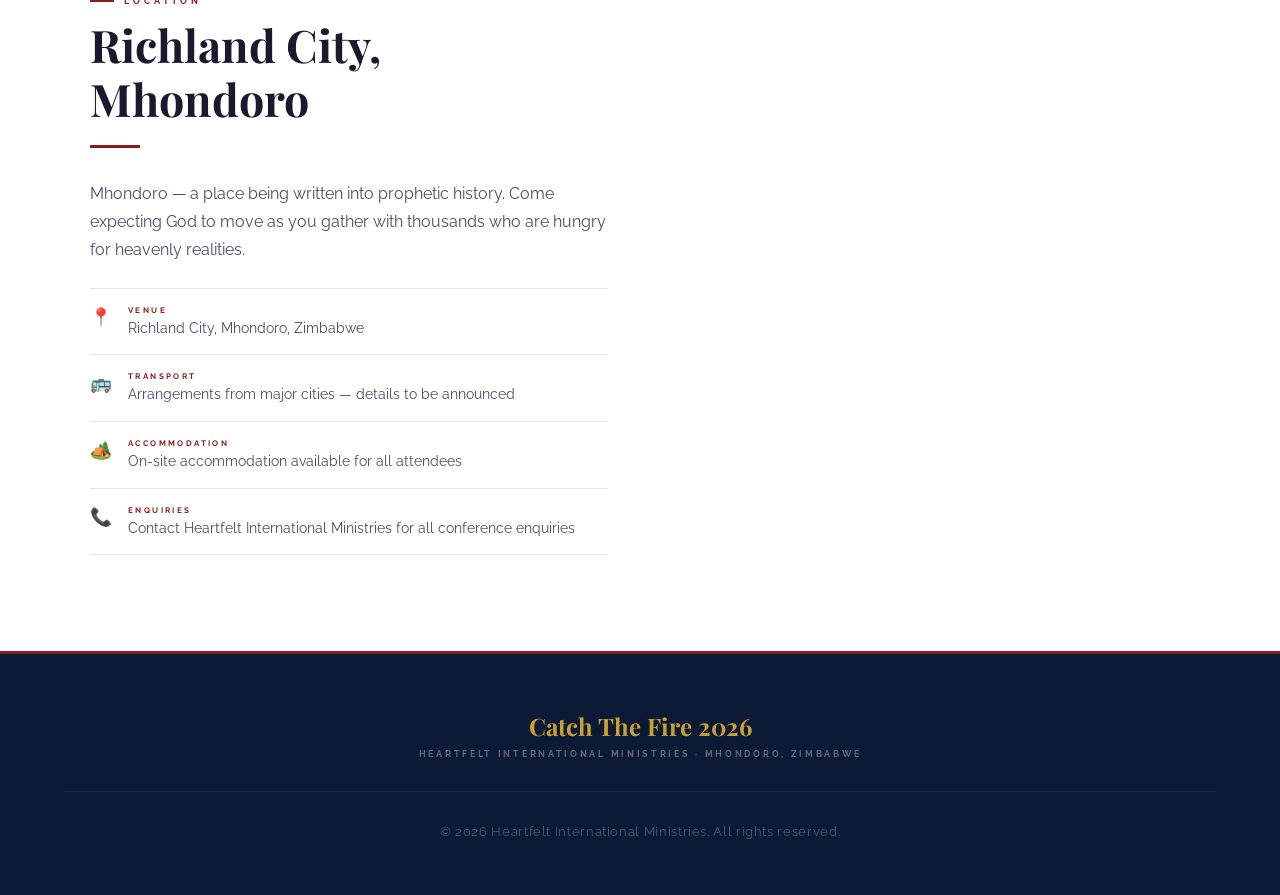
==== commit 0d74fd51: "fix: comment reg cta" ====
--- a/index.html
+++ b/index.html
@@ -23,7 +23,7 @@
     <!-- <li><a href="#schedule">Programme</a></li> -->
     <li><a href="#venue">Venue</a></li>
   </ul>
-  <a class="nav-reg" href="#register">Registration Coming Soon</a>
+  <!-- <a class="nav-reg" href="#register">Registration Coming Soon</a> -->
 </nav>
 
 <section id="hero">
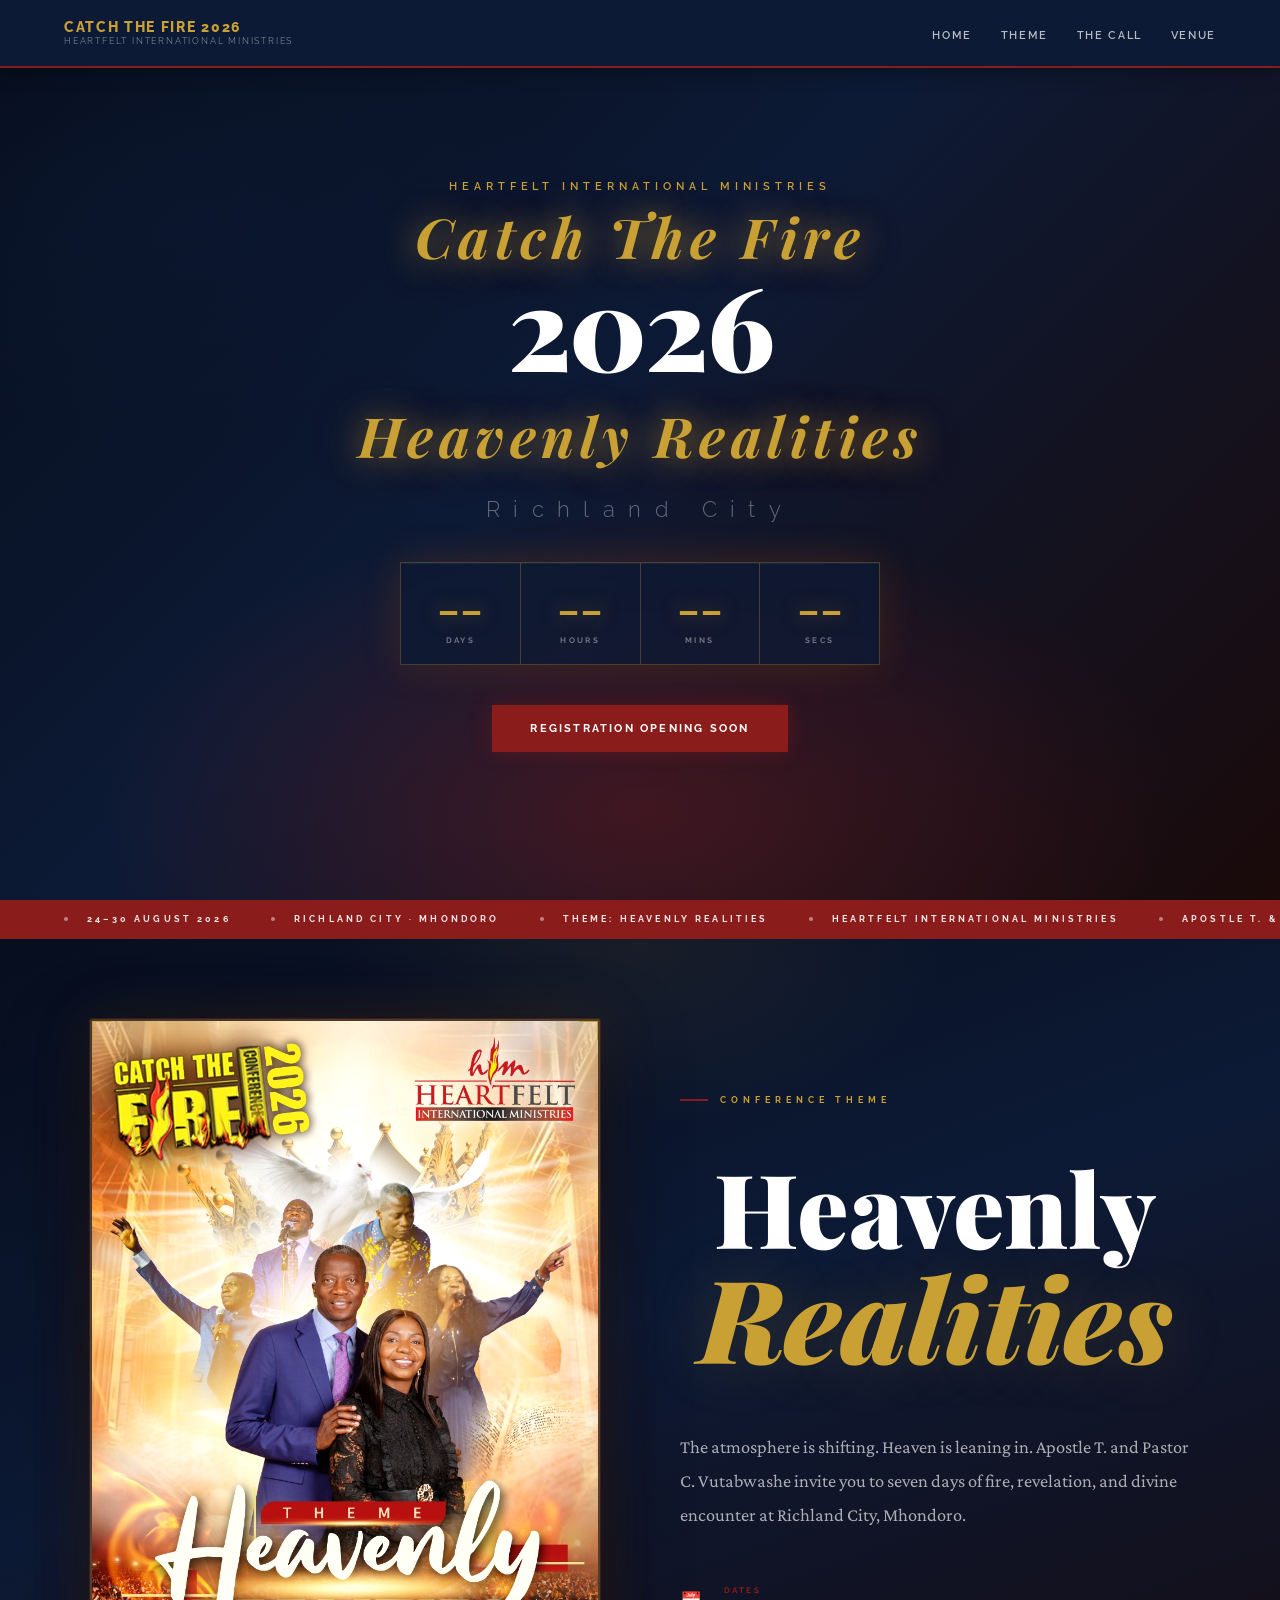
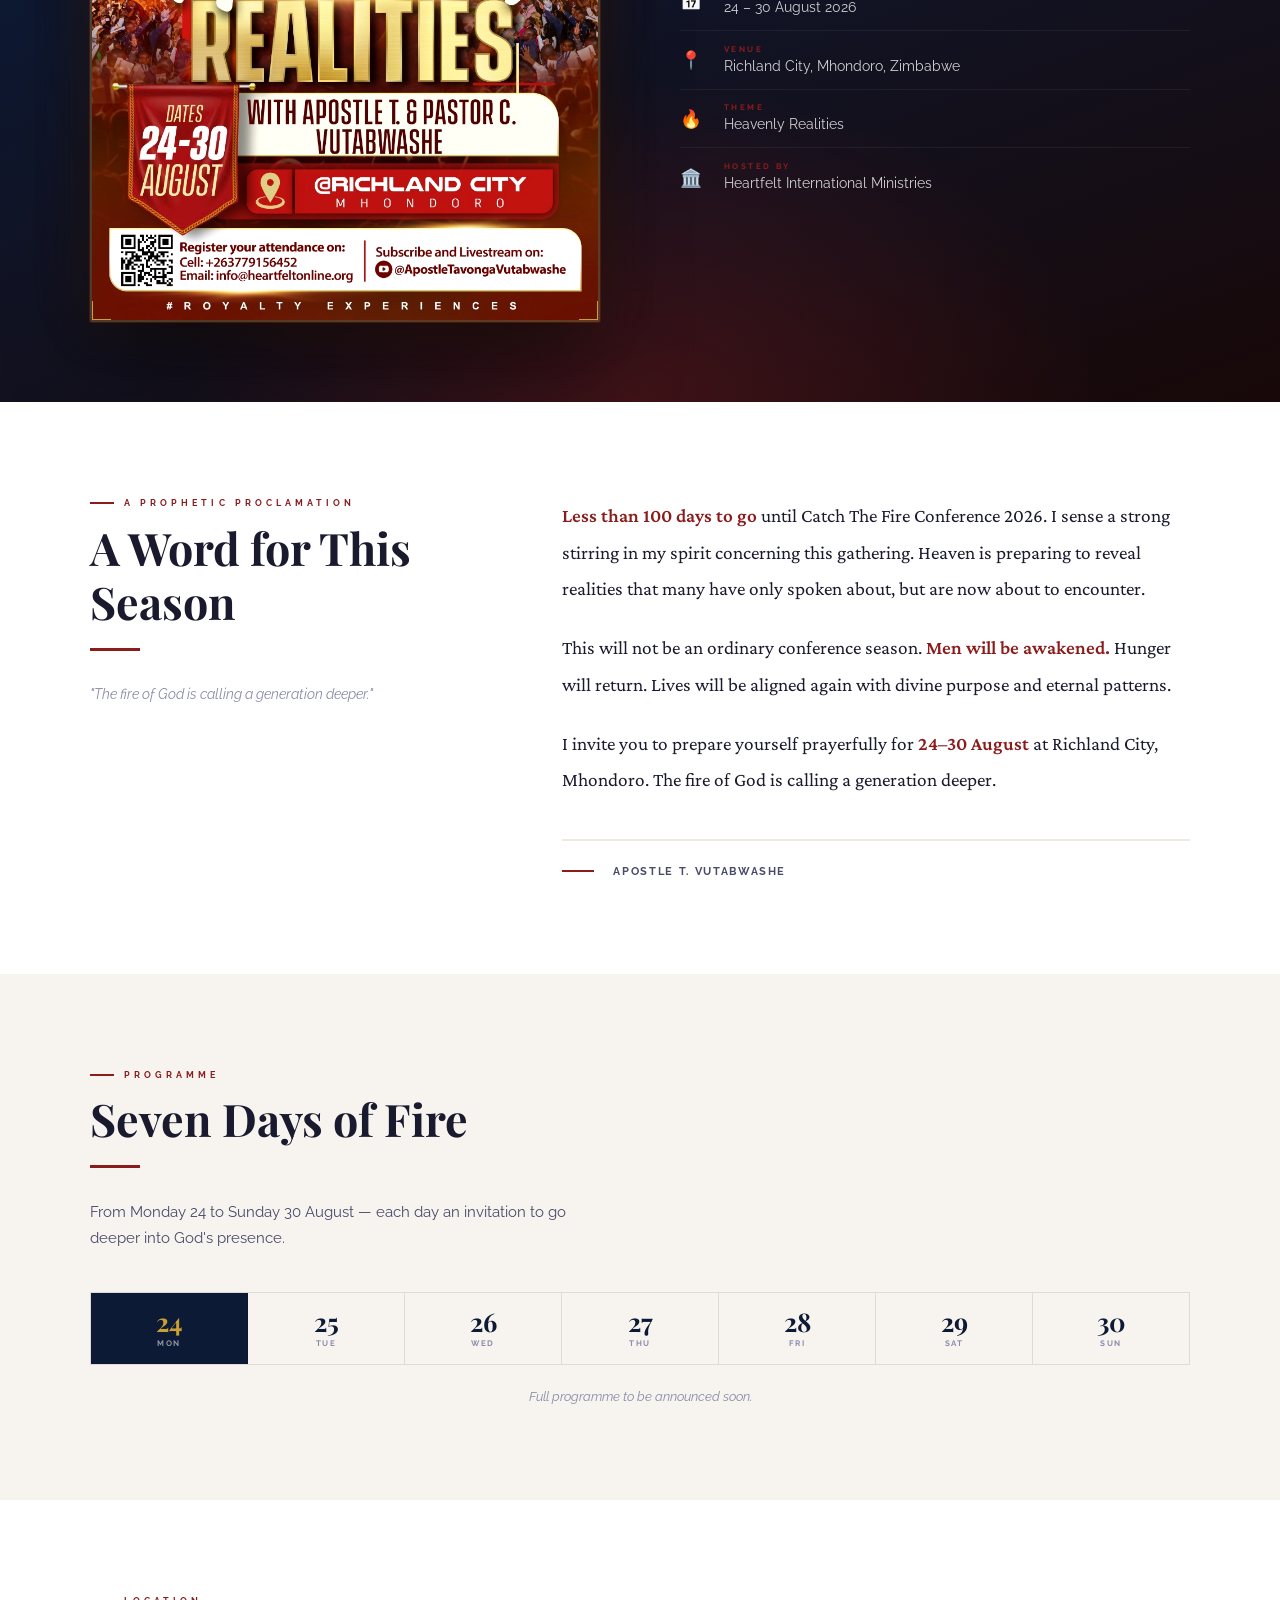
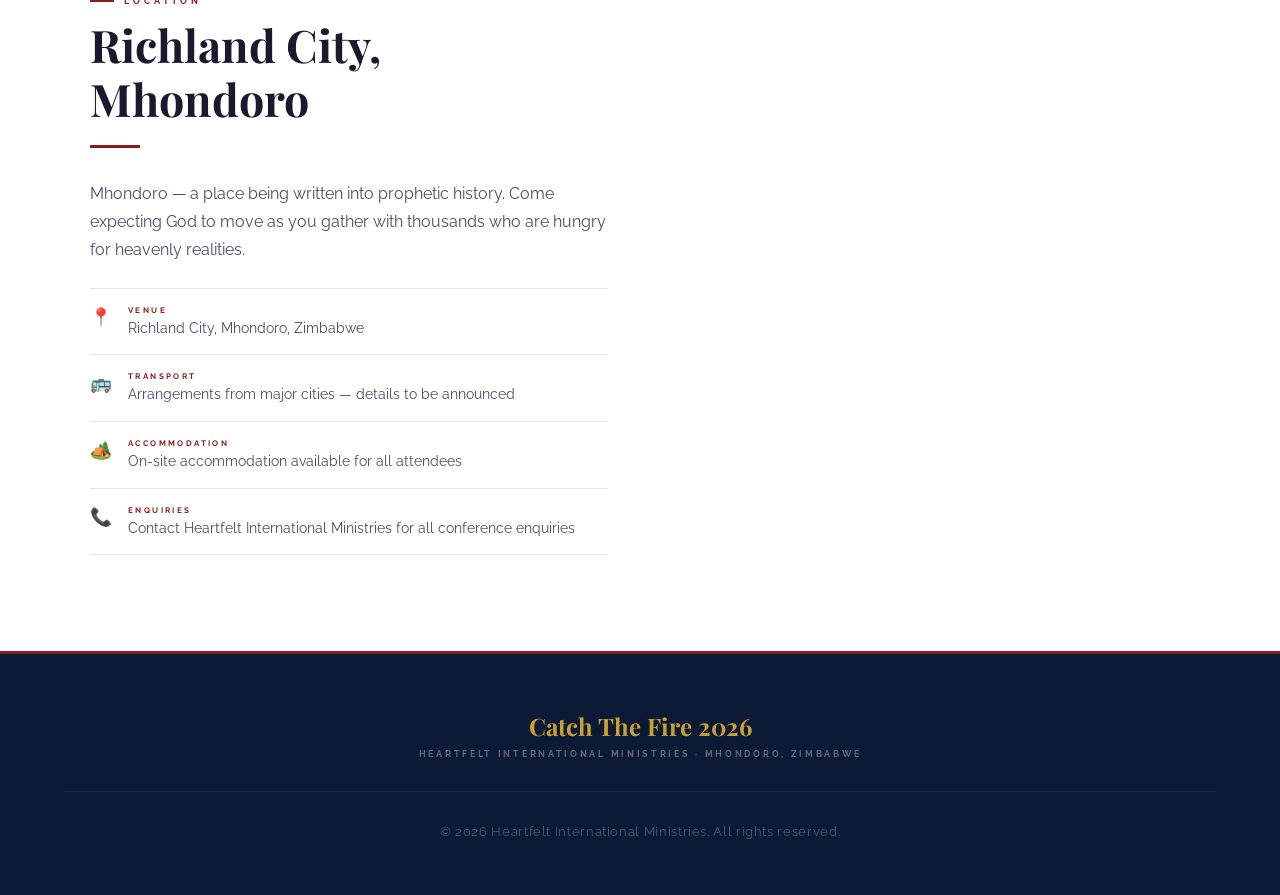
==== commit 03a9d147: "fix: remove grid bg" ====
--- a/index.html
+++ b/index.html
@@ -28,10 +28,7 @@
 
 <section id="hero">
   <div class="hero-ov"></div>
-  <div class="hero-grid-bg"></div>
-
-  <!-- Fire canvas at bottom of hero -->
-  <canvas id="fire-canvas"></canvas>
+  <div></div>
 
   <!-- Floating ember particles -->
   <div class="embers-wrap" id="embers-wrap"></div>
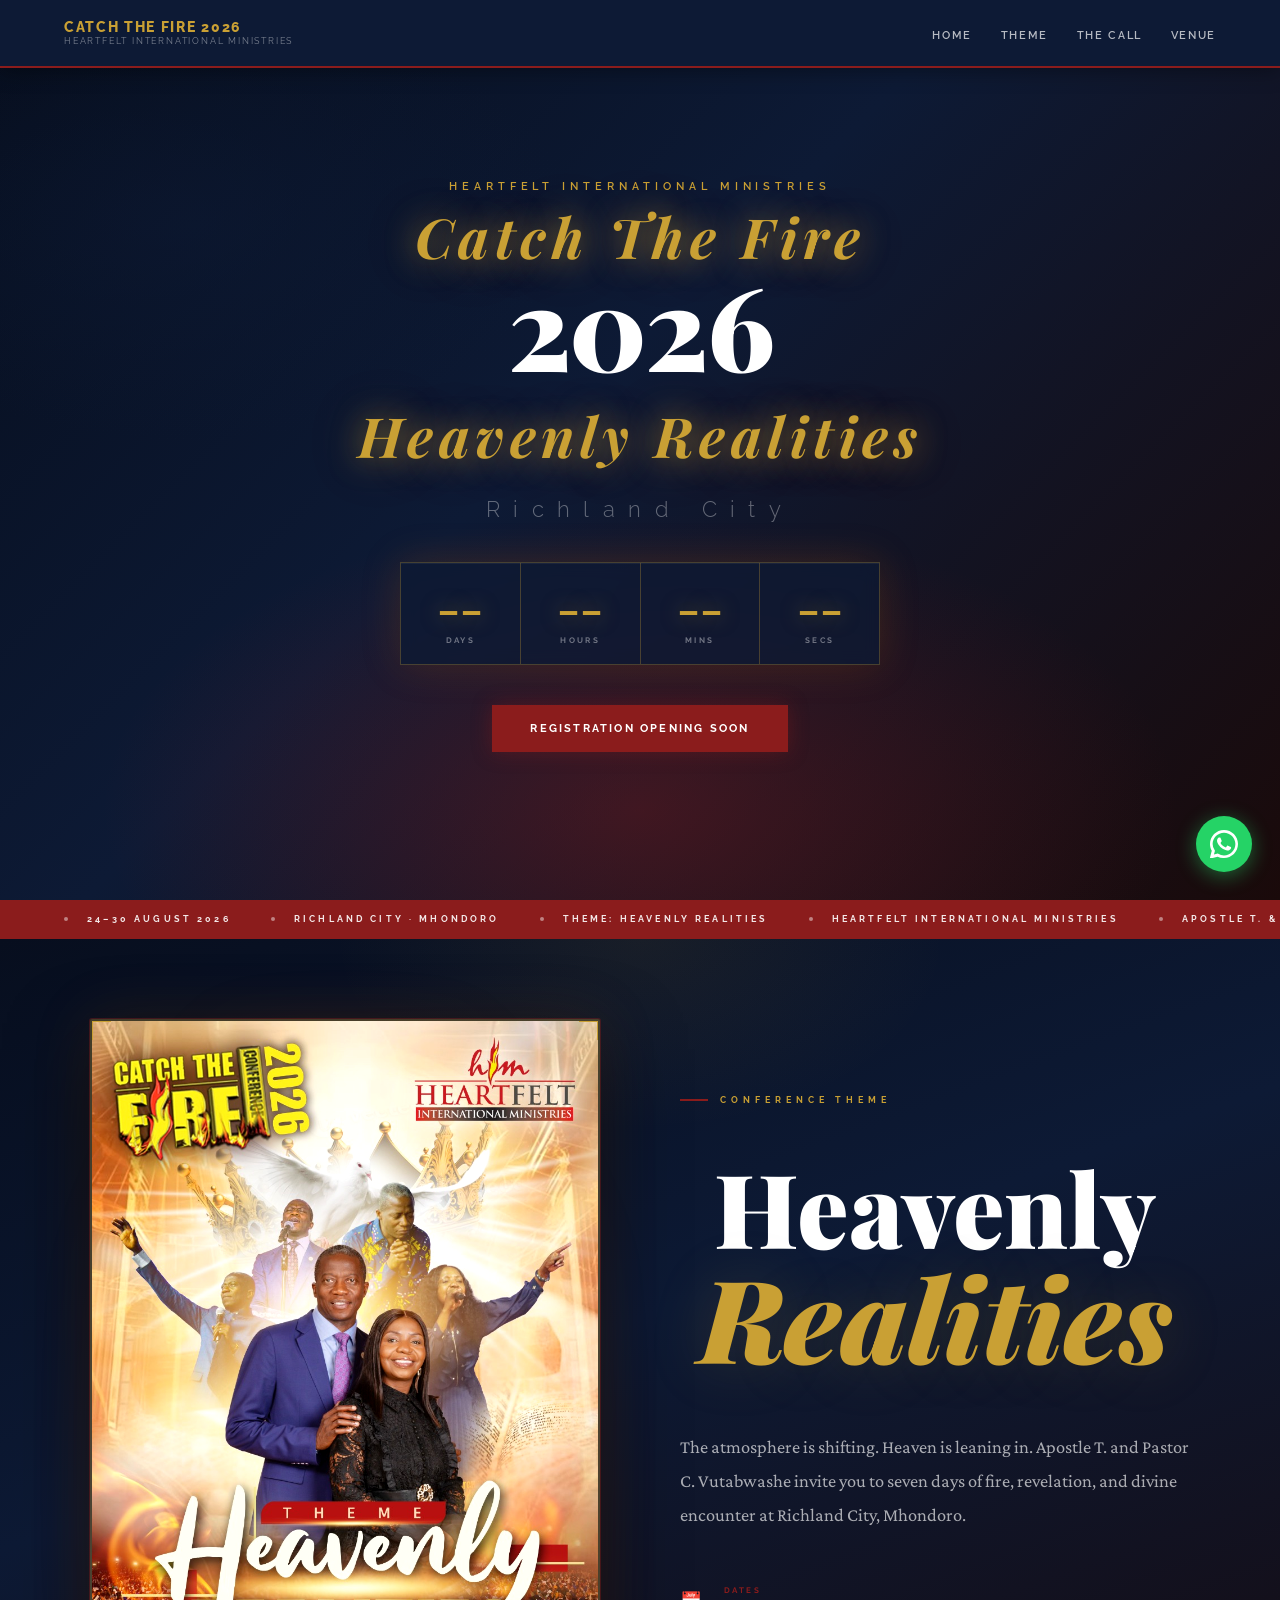
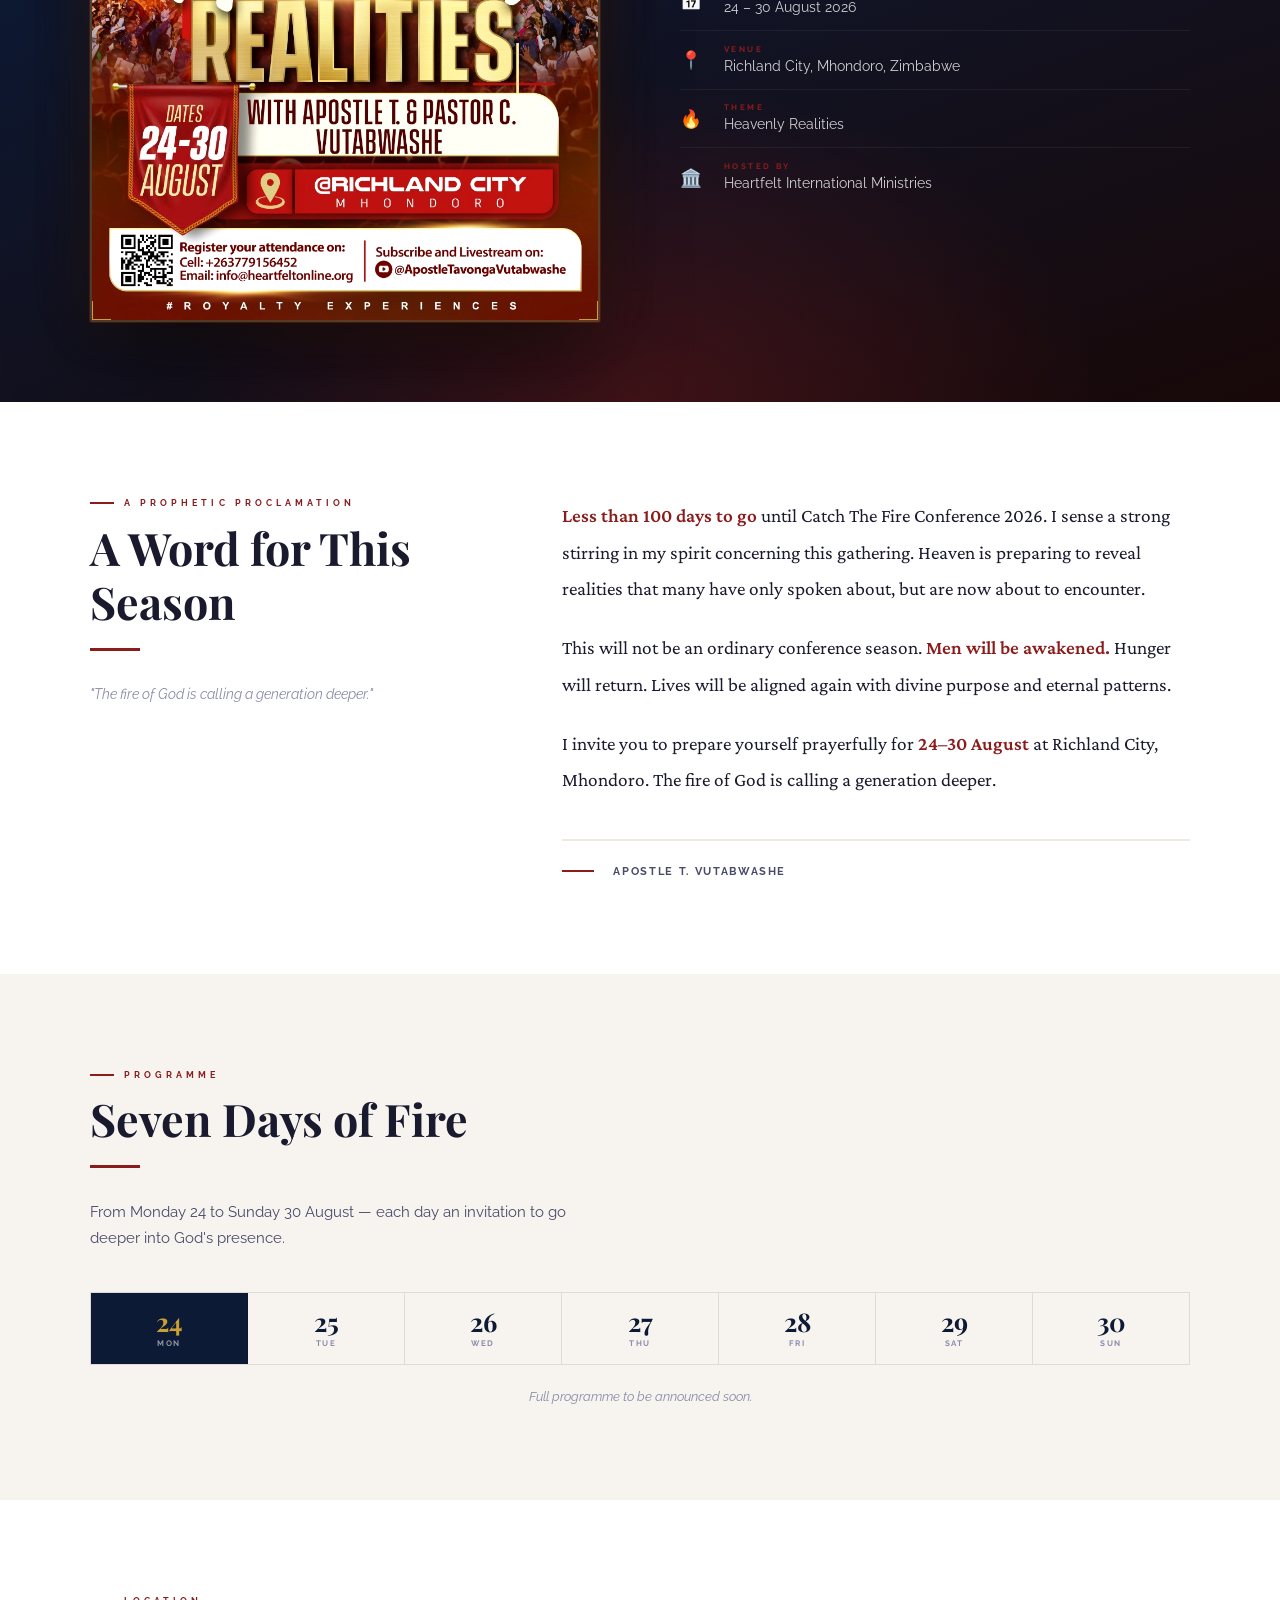
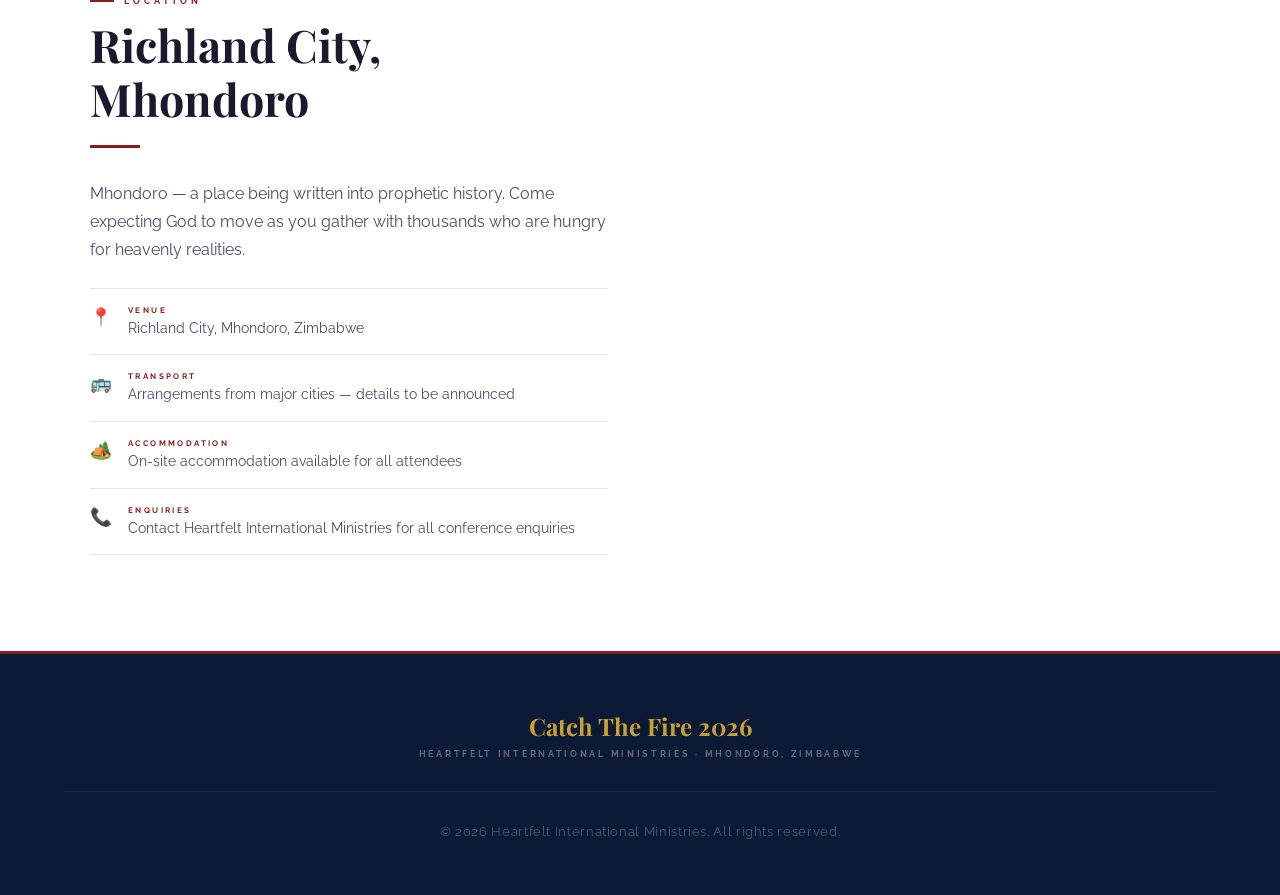
==== commit d0ef37d4: "fix: whatsapp widget" ====
--- a/index.html
+++ b/index.html
@@ -235,5 +235,13 @@
 </footer>
 <!-- Main JS File -->
 <script src="assets/js/main.js"></script>
+
+<!-- WhatsApp Floating Button -->
+<a class="wa-float" href="https://wa.me/263XXXXXXXXX" target="_blank" rel="noopener" aria-label="Chat on WhatsApp">
+  <svg xmlns="http://www.w3.org/2000/svg" viewBox="0 0 24 24" fill="white" width="28" height="28">
+    <path d="M17.472 14.382c-.297-.149-1.758-.867-2.03-.967-.273-.099-.471-.148-.67.15-.197.297-.767.966-.94 1.164-.173.199-.347.223-.644.075-.297-.15-1.255-.463-2.39-1.475-.883-.788-1.48-1.761-1.653-2.059-.173-.297-.018-.458.13-.606.134-.133.298-.347.446-.52.149-.174.198-.298.298-.497.099-.198.05-.371-.025-.52-.075-.149-.669-1.612-.916-2.207-.242-.579-.487-.5-.669-.51-.173-.008-.371-.01-.57-.01-.198 0-.52.074-.792.372-.272.297-1.04 1.016-1.04 2.479 0 1.462 1.065 2.875 1.213 3.074.149.198 2.096 3.2 5.077 4.487.709.306 1.262.489 1.694.625.712.227 1.36.195 1.871.118.571-.085 1.758-.719 2.006-1.413.248-.694.248-1.289.173-1.413-.074-.124-.272-.198-.57-.347z"/>
+    <path d="M12 0C5.373 0 0 5.373 0 12c0 2.117.549 4.107 1.514 5.842L.057 23.428a.75.75 0 0 0 .915.915l5.585-1.457A11.945 11.945 0 0 0 12 24c6.627 0 12-5.373 12-12S18.627 0 12 0zm0 21.75a9.726 9.726 0 0 1-4.951-1.355l-.355-.211-3.317.866.88-3.22-.231-.372A9.718 9.718 0 0 1 2.25 12C2.25 6.615 6.615 2.25 12 2.25S21.75 6.615 21.75 12 17.385 21.75 12 21.75z"/>
+  </svg>
+</a>
 </body>
 </html>
--- a/assets/css/main.css
+++ b/assets/css/main.css
@@ -358,6 +358,28 @@
 .ft-rule { height: 1px; background: rgba(255,255,255,0.07); margin-bottom: 2rem; }
 .ft-copy { font-size: 0.8rem; color: rgba(255,255,255,0.28); letter-spacing: 0.05em; }
 
+/* WHATSAPP FLOAT */
+.wa-float {
+  position: fixed;
+  bottom: 28px;
+  right: 28px;
+  z-index: 999;
+  width: 56px;
+  height: 56px;
+  border-radius: 50%;
+  background: #25d366;
+  display: flex;
+  align-items: center;
+  justify-content: center;
+  box-shadow: 0 4px 20px rgba(37, 211, 102, 0.45);
+  transition: transform 0.25s, box-shadow 0.25s;
+  text-decoration: none;
+}
+.wa-float:hover {
+  transform: scale(1.1);
+  box-shadow: 0 6px 28px rgba(37, 211, 102, 0.65);
+}
+
 /* ANIMATIONS */
 .reveal { opacity: 0; transform: translateY(28px); transition: opacity 0.65s ease, transform 0.65s ease; }
 .reveal.shown { opacity: 1; transform: none; }
